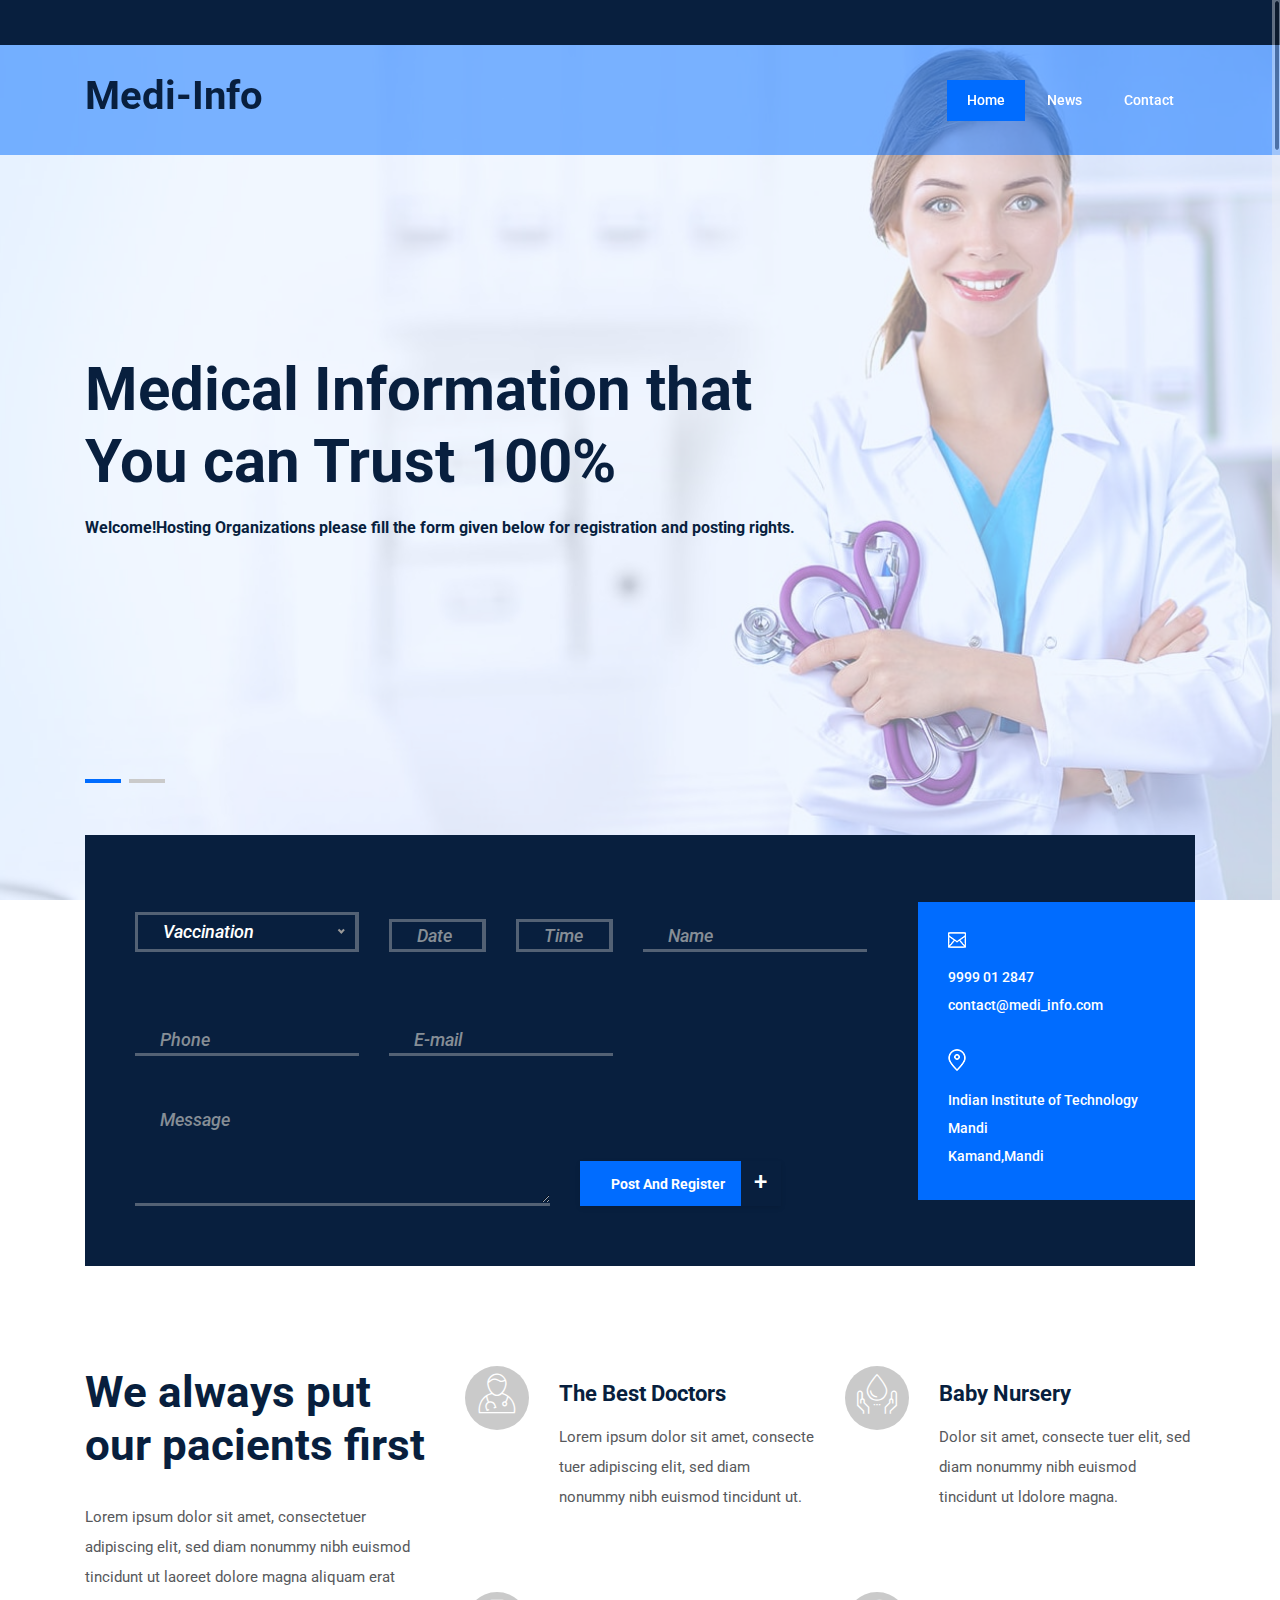
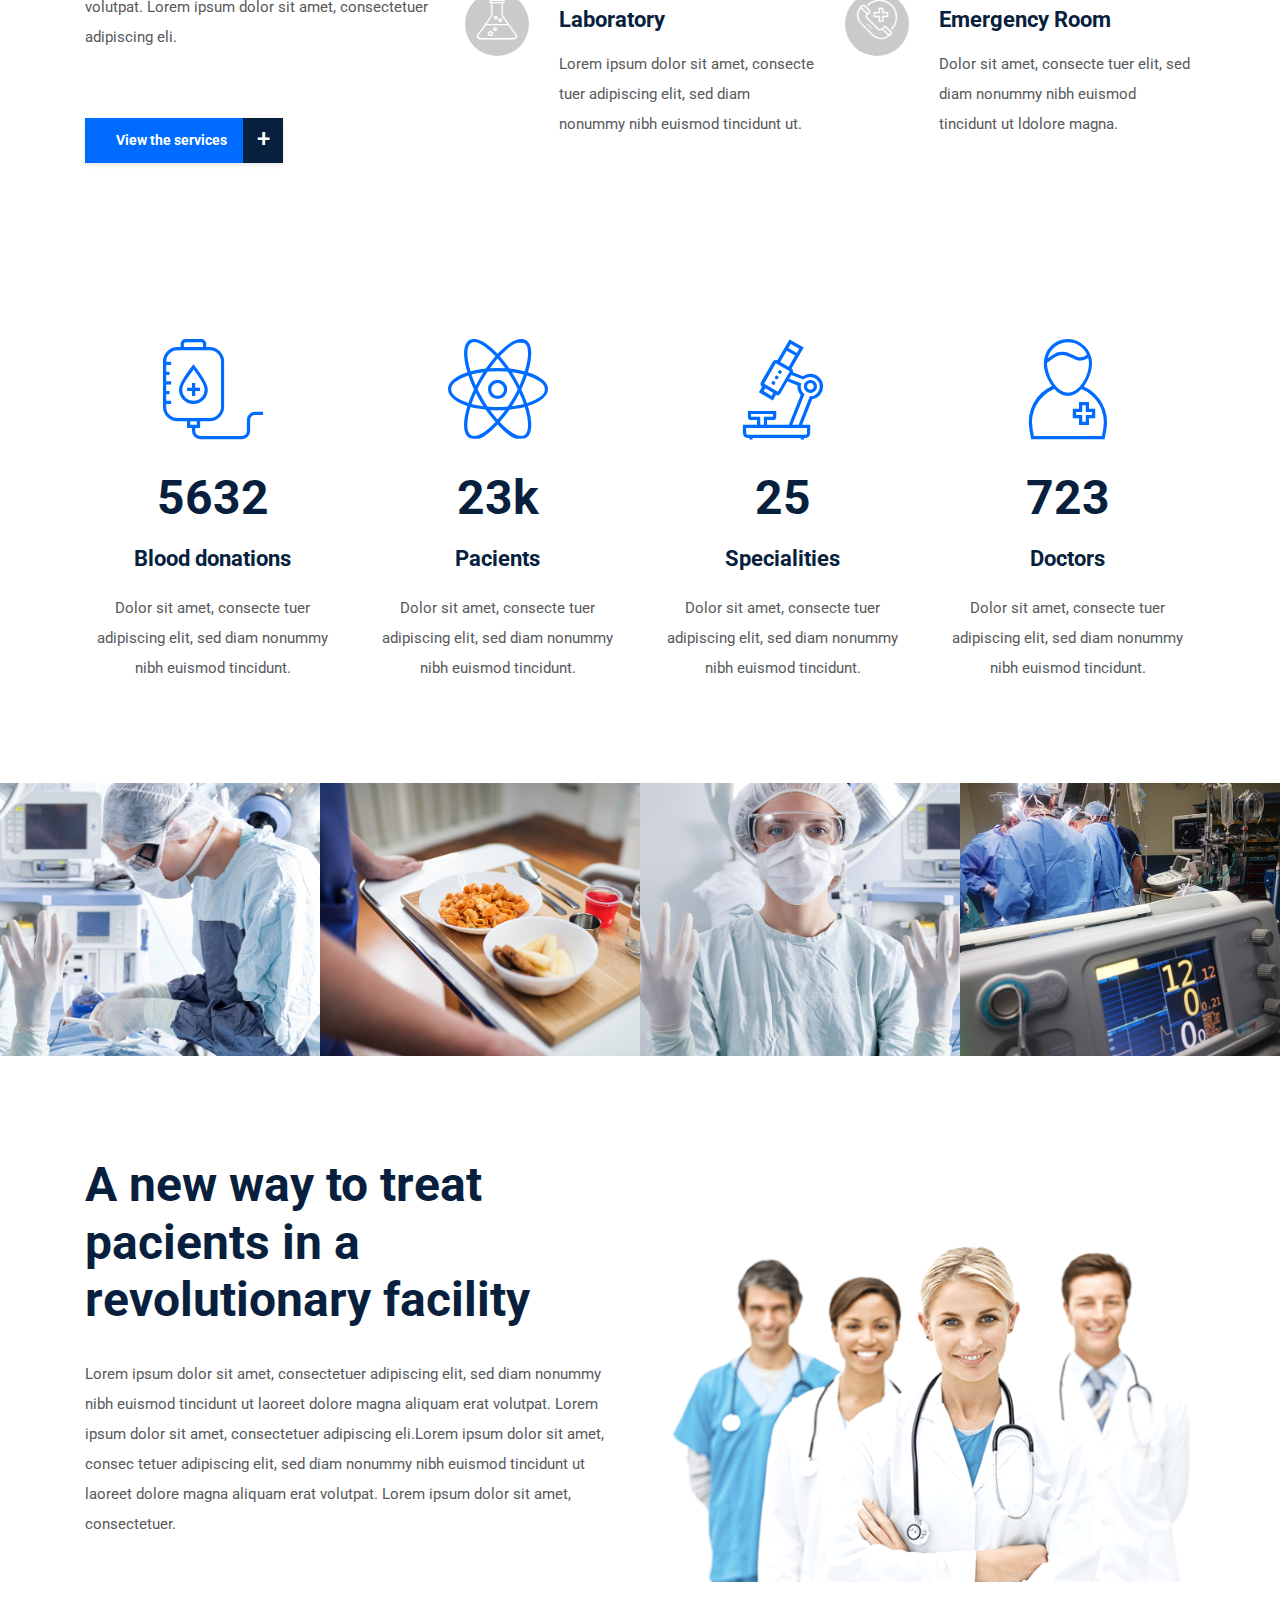
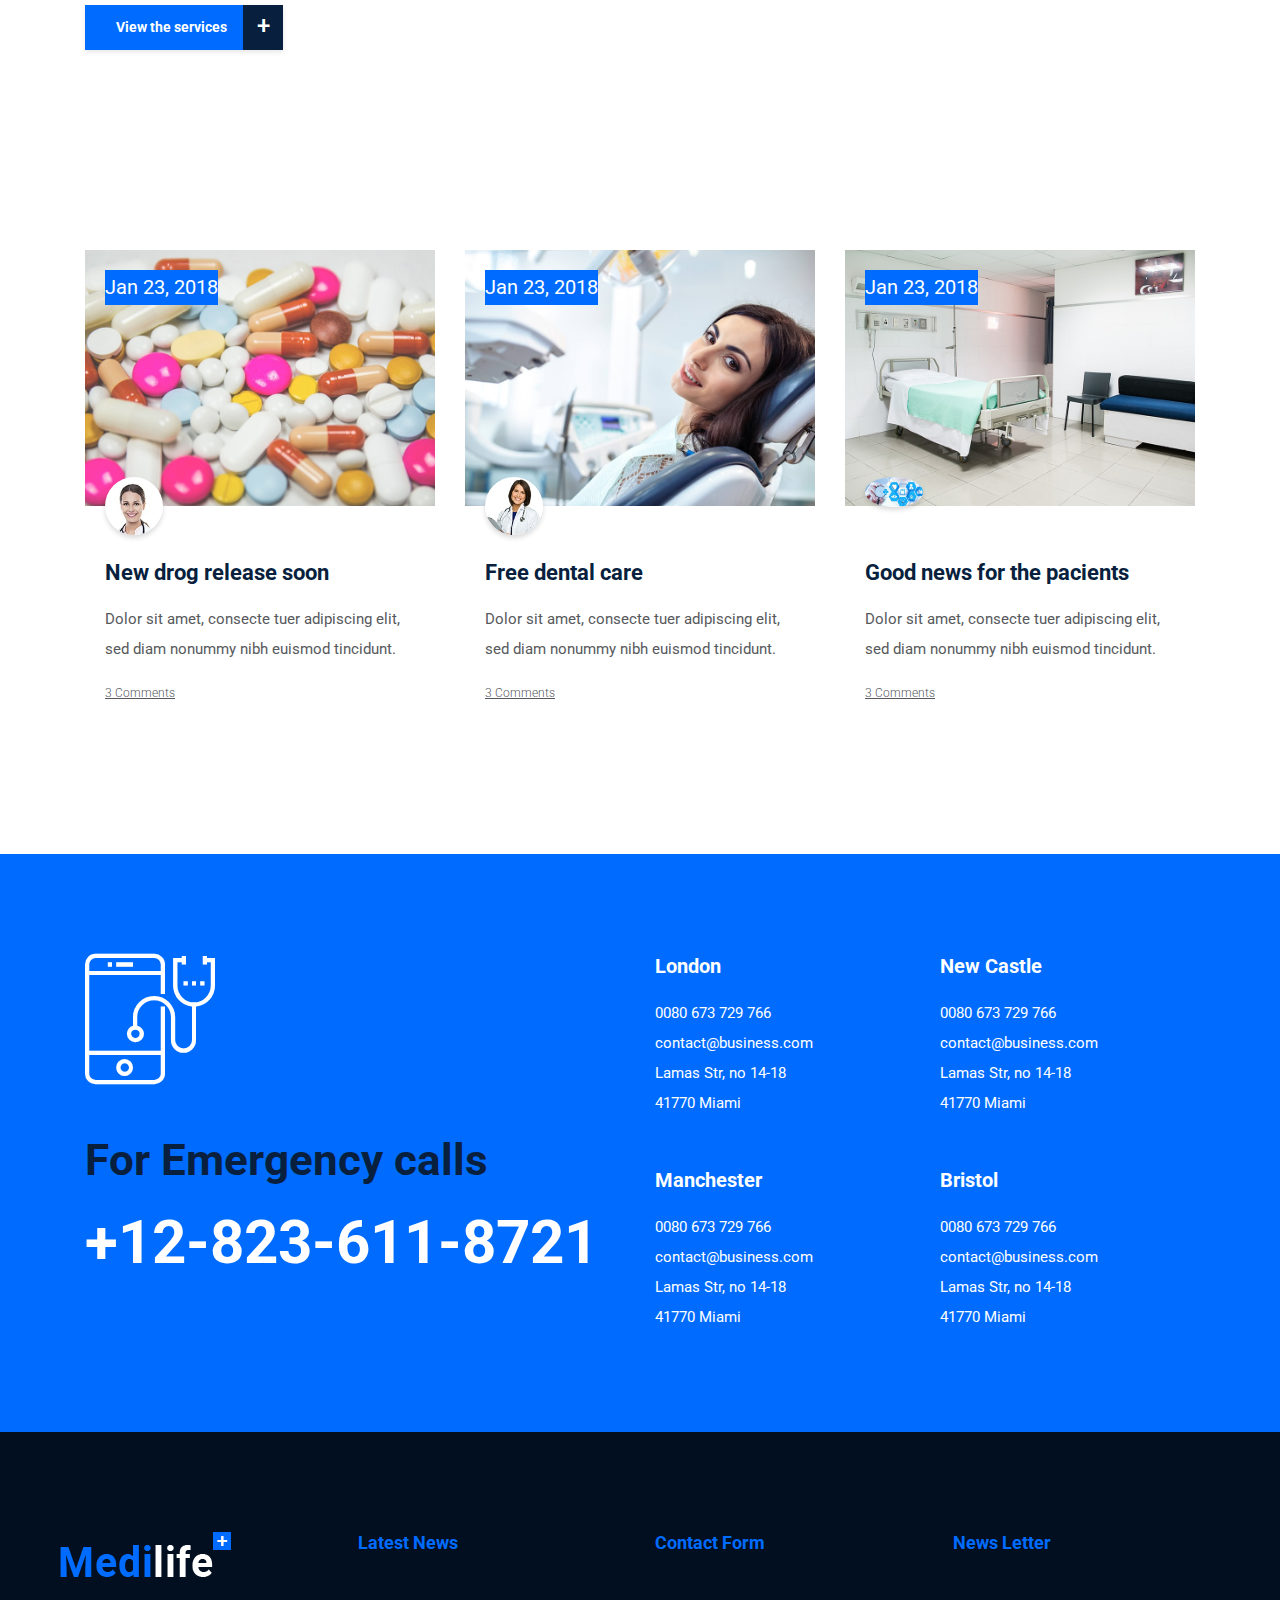
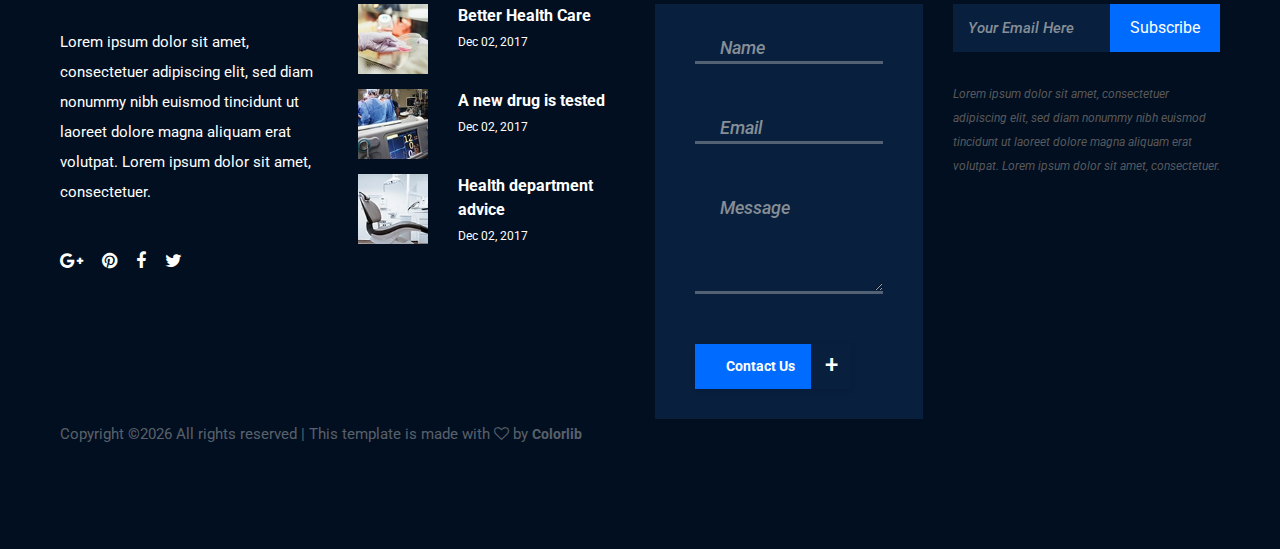
==== medilife/index.html @ a7e5ee79 "Add files via upload" ====
<!DOCTYPE html>
<html lang="en">

<head>
    <meta charset="UTF-8">
    <meta name="description" content="">
    <meta http-equiv="X-UA-Compatible" content="IE=edge">
    <meta name="viewport" content="width=device-width, initial-scale=1, shrink-to-fit=no">
    <!-- The above 4 meta tags *must* come first in the head; any other head content must come *after* these tags -->

    <!-- Title  -->
    <title>Medi-info| Home</title>

    <!-- Favicon  -->
    <link rel="icon" href="img/core-img/favicon.ico">

    <!-- Style CSS -->
    <link rel="stylesheet" href="style.css">

</head>

<body>
    <!-- Preloader -->
    <div id="preloader">
        <div class="medilife-load"></div>
    </div>

    <!-- ***** Header Area Start ***** -->
    <header class="header-area">
        <!-- Top Header Area -->
        <div class="top-header-area">
            <div class="container h-100">
                <div class="row h-100">
                    <div class="col-12 h-100">
                                      </div>
                </div>
            </div>
        </div>

        <!-- Main Header Area -->
        <div class="main-header-area" id="stickyHeader">
            <div class="container h-100">
                <div class="row h-100 align-items-center">
                    <div class="col-12 h-100">
                        <div class="main-menu h-100">
                            <nav class="navbar h-100 navbar-expand-lg">
                                <!-- Logo Area  -->
                                <a class="navbar-brand" href="index.html"><h1>Medi-Info</h1></a>

                                <button class="navbar-toggler" type="button" data-toggle="collapse" data-target="#medilifeMenu" aria-controls="medilifeMenu" aria-expanded="false" aria-label="Toggle navigation"><span class="navbar-toggler-icon"></span></button>

                                <div class="collapse navbar-collapse" id="medilifeMenu">
                                    <!-- Menu Area -->
                                    <ul class="navbar-nav ml-auto">
                                        <li class="nav-item active">
                                            <a class="nav-link" href="index.html">Home <span class="sr-only">(current)</span></a>
                                        </li>


                                        <li class="nav-item">
                                            <a class="nav-link" href="blog.html">News</a>
                                        </li>
                                        <li class="nav-item">
                                            <a class="nav-link" href="contact.html">Contact</a>
                                        </li>
                                    </ul>


                                </div>
                            </nav>
                        </div>
                    </div>
                </div>
            </div>
        </div>
    </header>
    <!-- ***** Header Area End ***** -->

    <!-- ***** Hero Area Start ***** -->
    <section class="hero-area">
        <div class="hero-slides owl-carousel">
            <!-- Single Hero Slide -->
            <div class="single-hero-slide bg-img bg-overlay-white" style="background-image: url(img/bg-img/hero1.jpg);">
                <div class="container h-100">
                    <div class="row h-100 align-items-center">
                        <div class="col-12">
                            <div class="hero-slides-content">
                                <h2 data-animation="fadeInUp" data-delay="100ms">Medical Information that <br>You can Trust 100%</h2>
                                <h6 data-animation="fadeInUp" data-delay="400ms">Welcome!Hosting Organizations please fill the form given below for registration and posting rights.</h6>

                            </div>
                        </div>
                    </div>
                </div>
            </div>
            <!-- Single Hero Slide -->
            <div class="single-hero-slide bg-img bg-overlay-white" style="background-image: url(img/bg-img/breadcumb3.jpg);">
                <div class="container h-100">
                    <div class="row h-100 align-items-center">
                        <div class="col-12">
                            <div class="hero-slides-content">
                              <h2 data-animation="fadeInUp" data-delay="100ms">Medical Information that <br>You can Trust 100%</h2>
                              <h6 data-animation="fadeInUp" data-delay="400ms">Welcome!Hosting Organizations please fill the form given below for registration and posting rights.</h6>

                        </div>
                    </div>
                </div>
            </div>
            <!-- Single Hero Slide -->
            <div class="single-hero-slide bg-img bg-overlay-white" style="background-image: url(img/bg-img/breadcumb1.jpg);">
                <div class="container h-100">
                    <div class="row h-100 align-items-center">
                        <div class="col-12">
                            <div class="hero-slides-content">
                              <h2 data-animation="fadeInUp" data-delay="100ms">Medical Information that <br>You can Trust 100%</h2>
                              <h6 data-animation="fadeInUp" data-delay="400ms">Welcome!Hosting Organizations please fill the form given below for registration and posting rights.</h6>

                            </div>
                        </div>
                    </div>
                </div>
            </div>
        </div>
    </section>
    <!-- ***** Hero Area End ***** -->

    <!-- ***** Book An Appoinment Area Start ***** -->
    <div class="medilife-book-an-appoinment-area">
        <div class="container">
            <div class="row">
                <div class="col-12">
                    <div class="appointment-form-content">
                        <div class="row no-gutters align-items-center">
                            <div class="col-12 col-lg-9">
                                <div class="medilife-appointment-form">
                                    <form action="#" method="post">
                                        <div class="row align-items-end">
                                            <div class="col-12 col-md-4">
                                                <div class="form-group">
                                                    <select class="form-control" id="speciality">
                                                      <option>Vaccination </option>
                                                      <option>Polio Booth</option>
                                                    <option>Check-ups</option>
                                                    <option>Workshop</option>
                                                    <option>Medical Camps</option>
                                                    </select>
                                                </div>
                                            </div>
                                            <div class="col-12 col-md-2">
                                                <div class="form-group"><br>
                                                    <input type="text" class="form-control" name="date" id="date" placeholder="Date">
                                                </div>
                                            </div><br><br>
                                            <div class="col-12 col-md-2">
                                                <div class="form-group"><br>
                                                    <input type="text" class="form-control" name="time" id="time" placeholder="Time">
                                                </div>
                                            </div>
                                            <div class="col-12 col-md-4">
                                                <div class="form-group"><br>
                                                    <input type="text" class="form-control border-top-0 border-right-0 border-left-0" name="name" id="name" placeholder="Name">
                                                </div>
                                            </div>
                                            <div class="col-12 col-md-4">
                                                <div class="form-group"><br>
                                                    <input type="text" class="form-control border-top-0 border-right-0 border-left-0" name="number" id="number" placeholder="Phone">
                                                </div>
                                            </div><br><br>
                                            <div class="col-12 col-md-4">
                                                <div class="form-group"><br>
                                                    <input type="email" class="form-control border-top-0 border-right-0 border-left-0" name="email" id="email" placeholder="E-mail">
                                                </div>
                                            </div>
                                            <div class="col-12 col-md-7">
                                                <div class="form-group mb-0">
                                                    <textarea name="message" class="form-control mb-0 border-top-0 border-right-0 border-left-0" id="message" cols="30" rows="10" placeholder="Message"></textarea>
                                                </div>
                                            </div>
                                            <div class="col-12 col-md-5 mb-0">
                                                <div class="form-group mb-0">
                                                    <button type="submit" class="btn medilife-btn">Post And Register<span>+</span></button>
                                                </div>
                                            </div>
                                        </div>
                                    </form>
                                </div>
                            </div>
                            <div class="col-12 col-lg-3">
                                <div class="medilife-contact-info">
                                    <!-- Single Contact Info -->

                                    <!-- Single Contact Info -->
                                    <div class="single-contact-info mb-30">
                                        <img src="img/icons/envelope.png" alt="">
                                        <p>9999 01 2847<br>contact@medi_info.com</p>
                                    </div>
                                    <!-- Single Contact Info -->
                                    <div class="single-contact-info">
                                        <img src="img/icons/map-pin.png" alt="">
                                        <p>Indian Institute of Technology Mandi<br>Kamand,Mandi</p>
                                    </div>
                                </div>
                            </div>
                        </div>
                    </div>
                </div>
            </div>
        </div>
    </div>
    <!-- ***** Book An Appoinment Area End ***** -->

    <!-- ***** About Us Area Start ***** -->
    <section class="medica-about-us-area section-padding-100-20">
        <div class="container">
            <div class="row">
                <div class="col-12 col-lg-4">
                    <div class="medica-about-content">
                        <h2>We always put our pacients first</h2>
                        <p>Lorem ipsum dolor sit amet, consectetuer adipiscing elit, sed diam nonummy nibh euismod tincidunt ut laoreet dolore magna aliquam erat volutpat. Lorem ipsum dolor sit amet, consectetuer adipiscing eli.</p>
                        <a href="#" class="btn medilife-btn mt-50">View the services <span>+</span></a>
                    </div>
                </div>
                <div class="col-12 col-lg-8">
                    <div class="row">
                        <!-- Single Service Area -->
                        <div class="col-12 col-sm-6">
                            <div class="single-service-area d-flex">
                                <div class="service-icon">
                                    <i class="icon-doctor"></i>
                                </div>
                                <div class="service-content">
                                    <h5>The Best Doctors</h5>
                                    <p>Lorem ipsum dolor sit amet, consecte tuer adipiscing elit, sed diam nonummy nibh euismod tincidunt ut.</p>
                                </div>
                            </div>
                        </div>
                        <!-- Single Service Area -->
                        <div class="col-12 col-sm-6">
                            <div class="single-service-area d-flex">
                                <div class="service-icon">
                                    <i class="icon-blood-donation-1"></i>
                                </div>
                                <div class="service-content">
                                    <h5>Baby Nursery</h5>
                                    <p>Dolor sit amet, consecte tuer elit, sed diam nonummy nibh euismod tincidunt ut ldolore magna.</p>
                                </div>
                            </div>
                        </div>
                        <!-- Single Service Area -->
                        <div class="col-12 col-sm-6">
                            <div class="single-service-area d-flex">
                                <div class="service-icon">
                                    <i class="icon-flask-2"></i>
                                </div>
                                <div class="service-content">
                                    <h5>Laboratory</h5>
                                    <p>Lorem ipsum dolor sit amet, consecte tuer adipiscing elit, sed diam nonummy nibh euismod tincidunt ut.</p>
                                </div>
                            </div>
                        </div>
                        <!-- Single Service Area -->
                        <div class="col-12 col-sm-6">
                            <div class="single-service-area d-flex">
                                <div class="service-icon">
                                    <i class="icon-emergency-call-1"></i>
                                </div>
                                <div class="service-content">
                                    <h5>Emergency Room</h5>
                                    <p>Dolor sit amet, consecte tuer elit, sed diam nonummy nibh euismod tincidunt ut ldolore magna.</p>
                                </div>
                            </div>
                        </div>
                    </div>
                </div>
            </div>
        </div>
    </section>
    <!-- ***** About Us Area End ***** -->

    <!-- ***** Cool Facts Area Start ***** -->
    <section class="medilife-cool-facts-area section-padding-100-0">
        <div class="container">
            <div class="row">
                <!-- Single Cool Fact-->
                <div class="col-12 col-sm-6 col-lg-3">
                    <div class="single-cool-fact-area text-center mb-100">
                        <i class="icon-blood-transfusion-2"></i>
                        <h2><span class="counter">5632</span></h2>
                        <h6>Blood donations</h6>
                        <p>Dolor sit amet, consecte tuer adipiscing elit, sed diam nonummy nibh euismod tincidunt.</p>
                    </div>
                </div>
                <!-- Single Cool Fact-->
                <div class="col-12 col-sm-6 col-lg-3">
                    <div class="single-cool-fact-area text-center mb-100">
                        <i class="icon-atoms"></i>
                        <h2><span class="counter">23</span>k</h2>
                        <h6>Pacients</h6>
                        <p>Dolor sit amet, consecte tuer adipiscing elit, sed diam nonummy nibh euismod tincidunt.</p>
                    </div>
                </div>
                <!-- Single Cool Fact-->
                <div class="col-12 col-sm-6 col-lg-3">
                    <div class="single-cool-fact-area text-center mb-100">
                        <i class="icon-microscope"></i>
                        <h2><span class="counter">25</span></h2>
                        <h6>Specialities</h6>
                        <p>Dolor sit amet, consecte tuer adipiscing elit, sed diam nonummy nibh euismod tincidunt.</p>
                    </div>
                </div>
                <!-- Single Cool Fact-->
                <div class="col-12 col-sm-6 col-lg-3">
                    <div class="single-cool-fact-area text-center mb-100">
                        <i class="icon-doctor-1"></i>
                        <h2><span class="counter">723</span></h2>
                        <h6>Doctors</h6>
                        <p>Dolor sit amet, consecte tuer adipiscing elit, sed diam nonummy nibh euismod tincidunt.</p>
                    </div>
                </div>
            </div>
        </div>
    </section>
    <!-- ***** Cool Facts Area End ***** -->

    <!-- ***** Gallery Area Start ***** -->
    <div class="medilife-gallery-area owl-carousel">
        <!-- Single Gallery Item -->
        <div class="single-gallery-item">
            <img src="img/bg-img/g1.jpg" alt="">
            <div class="view-more-btn">
                <a href="img/bg-img/g1.jpg" class="btn gallery-img">See More +</a>
            </div>
        </div>
        <!-- Single Gallery Item -->
        <div class="single-gallery-item">
            <img src="img/bg-img/g2.jpg" alt="">
            <div class="view-more-btn">
                <a href="img/bg-img/g2.jpg" class="btn gallery-img">See More +</a>
            </div>
        </div>
        <!-- Single Gallery Item -->
        <div class="single-gallery-item">
            <img src="img/bg-img/g3.jpg" alt="">
            <div class="view-more-btn">
                <a href="img/bg-img/g3.jpg" class="btn gallery-img">See More +</a>
            </div>
        </div>

        <!-- Single Gallery Item -->
        <div class="single-gallery-item">
            <img src="img/bg-img/g4.jpg" alt="">
            <div class="view-more-btn">
                <a href="img/bg-img/g4.jpg" class="btn gallery-img">See More +</a>
            </div>
        </div>
    </div>
    <!-- ***** Gallery Area End ***** -->

    <!-- ***** Features Area Start ***** -->
    <div class="medilife-features-area section-padding-100">
        <div class="container">
            <div class="row align-items-center">
                <div class="col-12 col-lg-6">
                    <div class="features-content">
                        <h2>A new way to treat pacients in a revolutionary facility</h2>
                        <p>Lorem ipsum dolor sit amet, consectetuer adipiscing elit, sed diam nonummy nibh euismod tincidunt ut laoreet dolore magna aliquam erat volutpat. Lorem ipsum dolor sit amet, consectetuer adipiscing eli.Lorem ipsum dolor sit amet, consec tetuer adipiscing elit, sed diam nonummy nibh euismod tincidunt ut laoreet dolore magna aliquam erat volutpat. Lorem ipsum dolor sit amet, consectetuer.</p>
                        <a href="#" class="btn medilife-btn mt-50">View the services <span>+</span></a>
                    </div>
                </div>
                <div class="col-12 col-lg-6">
                    <div class="features-thumbnail">
                        <img src="img/bg-img/medical1.png" alt="">
                    </div>
                </div>
            </div>
        </div>
    </div>
    <!-- ***** Features Area End ***** -->

    <!-- ***** Blog Area Start ***** -->
    <div class="medilife-blog-area section-padding-100-0">
        <div class="container">
            <div class="row">
                <!-- Single Blog Area -->
                <div class="col-12 col-md-6 col-lg-4">
                    <div class="single-blog-area mb-100">
                        <!-- Post Thumbnail -->
                        <div class="blog-post-thumbnail">
                            <img src="img/blog-img/1.jpg" alt="">
                            <!-- Post Date -->
                            <div class="post-date">
                                <a href="#">Jan 23, 2018</a>
                            </div>
                        </div>
                        <!-- Post Content -->
                        <div class="post-content">
                            <div class="post-author">
                                <a href="#"><img src="img/blog-img/p1.jpg" alt=""></a>
                            </div>
                            <a href="#" class="headline">New drog release soon</a>
                            <p>Dolor sit amet, consecte tuer adipiscing elit, sed diam nonummy nibh euismod tincidunt.</p>
                            <a href="#" class="comments">3 Comments</a>
                        </div>
                    </div>
                </div>
                <!-- Single Blog Area -->
                <div class="col-12 col-md-6 col-lg-4">
                    <div class="single-blog-area mb-100">
                        <!-- Post Thumbnail -->
                        <div class="blog-post-thumbnail">
                            <img src="img/blog-img/2.jpg" alt="">
                            <!-- Post Date -->
                            <div class="post-date">
                                <a href="#">Jan 23, 2018</a>
                            </div>
                        </div>
                        <!-- Post Content -->
                        <div class="post-content">
                            <div class="post-author">
                                <a href="#"><img src="img/blog-img/p2.jpg" alt=""></a>
                            </div>
                            <a href="#" class="headline">Free dental care</a>
                            <p>Dolor sit amet, consecte tuer adipiscing elit, sed diam nonummy nibh euismod tincidunt.</p>
                            <a href="#" class="comments">3 Comments</a>
                        </div>
                    </div>
                </div>
                <!-- Single Blog Area -->
                <div class="col-12 col-md-6 col-lg-4">
                    <div class="single-blog-area mb-100">
                        <!-- Post Thumbnail -->
                        <div class="blog-post-thumbnail">
                            <img src="img/blog-img/3.jpg" alt="">
                            <!-- Post Date -->
                            <div class="post-date">
                                <a href="#">Jan 23, 2018</a>
                            </div>
                        </div>
                        <!-- Post Content -->
                        <div class="post-content">
                            <div class="post-author">
                                <a href="#"><img src="img/blog-img/p3.jpg" alt=""></a>
                            </div>
                            <a href="#" class="headline">Good news for the pacients</a>
                            <p>Dolor sit amet, consecte tuer adipiscing elit, sed diam nonummy nibh euismod tincidunt.</p>
                            <a href="#" class="comments">3 Comments</a>
                        </div>
                    </div>
                </div>
            </div>
        </div>
    </div>
    <!-- ***** Blog Area End ***** -->

    <!-- ***** Emergency Area Start ***** -->
    <div class="medilife-emergency-area section-padding-100-50">
        <div class="container">
            <div class="row">
                <div class="col-12 col-lg-6">
                    <div class="emergency-content">
                        <i class="icon-smartphone"></i>
                        <h2>For Emergency calls</h2>
                        <h3>+12-823-611-8721</h3>
                    </div>
                </div>
                <div class="col-12 col-lg-6">
                    <div class="row">
                        <!-- Single Emergency Helpline -->
                        <div class="col-12 col-sm-6">
                            <div class="single-emergency-helpline mb-50">
                                <h5>London</h5>
                                <p>0080 673 729 766 <br> contact@business.com <br> Lamas Str, no 14-18 <br> 41770 Miami</p>
                            </div>
                        </div>
                        <!-- Single Emergency Helpline -->
                        <div class="col-12 col-sm-6">
                            <div class="single-emergency-helpline mb-50">
                                <h5>New Castle</h5>
                                <p>0080 673 729 766 <br> contact@business.com <br> Lamas Str, no 14-18 <br> 41770 Miami</p>
                            </div>
                        </div>
                        <!-- Single Emergency Helpline -->
                        <div class="col-12 col-sm-6">
                            <div class="single-emergency-helpline mb-50">
                                <h5>Manchester</h5>
                                <p>0080 673 729 766 <br> contact@business.com <br> Lamas Str, no 14-18 <br> 41770 Miami</p>
                            </div>
                        </div>
                        <!-- Single Emergency Helpline -->
                        <div class="col-12 col-sm-6">
                            <div class="single-emergency-helpline mb-50">
                                <h5>Bristol</h5>
                                <p>0080 673 729 766 <br> contact@business.com <br> Lamas Str, no 14-18 <br> 41770 Miami</p>
                            </div>
                        </div>
                    </div>
                </div>
            </div>
        </div>
    </div>
    <!-- ***** Emergency Area End ***** -->

    <!-- ***** Footer Area Start ***** -->
    <footer class="footer-area section-padding-100">
        <!-- Main Footer Area -->
        <div class="main-footer-area">
            <div class="container-fluid">
                <div class="row">

                    <div class="col-12 col-sm-6 col-xl-3">
                        <div class="footer-widget-area">
                            <div class="footer-logo">
                                <img src="img/core-img/logo.png" alt="">
                            </div>
                            <p>Lorem ipsum dolor sit amet, consectetuer adipiscing elit, sed diam nonummy nibh euismod tincidunt ut laoreet dolore magna aliquam erat volutpat. Lorem ipsum dolor sit amet, consectetuer.</p>
                            <div class="footer-social-info">
                                <a href="#"><i class="fa fa-google-plus" aria-hidden="true"></i></a>
                                <a href="#"><i class="fa fa-pinterest" aria-hidden="true"></i></a>
                                <a href="#"><i class="fa fa-facebook" aria-hidden="true"></i></a>
                                <a href="#"><i class="fa fa-twitter" aria-hidden="true"></i></a>
                            </div>
                        </div>
                    </div>

                    <div class="col-12 col-sm-6 col-xl-3">
                        <div class="footer-widget-area">
                            <div class="widget-title">
                                <h6>Latest News</h6>
                            </div>
                            <div class="widget-blog-post">
                                <!-- Single Blog Post -->
                                <div class="widget-single-blog-post d-flex">
                                    <div class="widget-post-thumbnail">
                                        <img src="img/blog-img/ln1.jpg" alt="">
                                    </div>
                                    <div class="widget-post-content">
                                        <a href="#">Better Health Care</a>
                                        <p>Dec 02, 2017</p>
                                    </div>
                                </div>
                                <!-- Single Blog Post -->
                                <div class="widget-single-blog-post d-flex">
                                    <div class="widget-post-thumbnail">
                                        <img src="img/blog-img/ln2.jpg" alt="">
                                    </div>
                                    <div class="widget-post-content">
                                        <a href="#">A new drug is tested</a>
                                        <p>Dec 02, 2017</p>
                                    </div>
                                </div>
                                <!-- Single Blog Post -->
                                <div class="widget-single-blog-post d-flex">
                                    <div class="widget-post-thumbnail">
                                        <img src="img/blog-img/ln3.jpg" alt="">
                                    </div>
                                    <div class="widget-post-content">
                                        <a href="#">Health department advice</a>
                                        <p>Dec 02, 2017</p>
                                    </div>
                                </div>
                            </div>
                        </div>
                    </div>

                    <div class="col-12 col-sm-6 col-xl-3">
                        <div class="footer-widget-area">
                            <div class="widget-title">
                                <h6>Contact Form</h6>
                            </div>
                            <div class="footer-contact-form">
                                <form action="#" method="post">
                                    <input type="text" class="form-control border-top-0 border-right-0 border-left-0" name="footer-name" id="footer-name" placeholder="Name">
                                    <input type="email" class="form-control border-top-0 border-right-0 border-left-0" name="footer-email" id="footer-email" placeholder="Email">
                                    <textarea name="message" class="form-control border-top-0 border-right-0 border-left-0" id="footerMessage" placeholder="Message"></textarea>
                                    <button type="submit" class="btn medilife-btn">Contact Us <span>+</span></button>
                                </form>
                            </div>
                        </div>
                    </div>

                    <div class="col-12 col-sm-6 col-xl-3">
                        <div class="footer-widget-area">
                            <div class="widget-title">
                                <h6>News Letter</h6>
                            </div>

                            <div class="footer-newsletter-area">
                                <form action="#">
                                    <input type="email" class="form-control border-0 mb-0" name="newsletterEmail" id="newsletterEmail" placeholder="Your Email Here">
                                    <button type="submit">Subscribe</button>
                                </form>
                                <p>Lorem ipsum dolor sit amet, consectetuer adipiscing elit, sed diam nonummy nibh euismod tincidunt ut laoreet dolore magna aliquam erat volutpat. Lorem ipsum dolor sit amet, consectetuer.</p>
                            </div>
                        </div>
                    </div>
                </div>
            </div>
        </div>
        <!-- Bottom Footer Area -->
        <div class="bottom-footer-area">
            <div class="container-fluid">
                <div class="row">
                    <div class="col-12">
                        <div class="bottom-footer-content">
                            <!-- Copywrite Text -->
                            <div class="copywrite-text">
                                <p><!-- Link back to Colorlib can't be removed. Template is licensed under CC BY 3.0. -->
Copyright &copy;<script>document.write(new Date().getFullYear());</script> All rights reserved | This template is made with <i class="fa fa-heart-o" aria-hidden="true"></i> by <a href="https://colorlib.com" target="_blank">Colorlib</a>
<!-- Link back to Colorlib can't be removed. Template is licensed under CC BY 3.0. -->
</p>
                            </div>
                        </div>
                    </div>
                </div>
            </div>
        </div>
    </footer>
    <!-- ***** Footer Area End ***** -->

    <!-- jQuery (Necessary for All JavaScript Plugins) -->
    <script src="js/jquery/jquery-2.2.4.min.js"></script>
    <!-- Popper js -->
    <script src="js/popper.min.js"></script>
    <!-- Bootstrap js -->
    <script src="js/bootstrap.min.js"></script>
    <!-- Plugins js -->
    <script src="js/plugins.js"></script>
    <!-- Active js -->
    <script src="js/active.js"></script>

</body>

</html>
---- medilife/style.css ----
/* Variables */
/* mixin */
/* ----------------------------------------------------------
:: Template Name: Medilife - Medical & Health Template
:: Author: Colorlib
:: Author URL: https://colorlib.com
:: Version: 1.0.0
:: Created: 04 March 2018
:: Last Updated: 04 March 2018
---------------------------------------------------------- */
/* [ -- Master Stylesheet -- ] */
/* ------------- Index of Stylesheet -------------
:: 1.0 Import Fonts
:: 2.0 Import All CSS
:: 3.0 Base CSS
:: 4.0 Header Area CSS
:: 5.0 Welcome Area CSS
:: 6.0 Book An Appoinment Area
:: 7.0 About Us Area CSS
:: 8.0 Service Area CSS
:: 9.0 Gallery Area CSS
:: 10.0 Features Area CSS
:: 11.0 Emergency Area CSS
:: 12.0 Footer Area CSS
:: 13.0 Breadcumb Area CSS
:: 14.0 Video Area CSS
:: 15.0 Tabs Area CSS
:: 16.0 Services Area CSS
:: 17.0 Single Benefits Area CSS
:: 18.0 CTA Area CSS
:: 19.0 Blog Area CSS
:: 20.0 Contact Area CSS
:: 21.0 Shortcode Area CSS
------------------------------------------------ */
/* :: 1.0 Import Fonts */
@import url("https://fonts.googleapis.com/css?family=Roboto:300,400,500,700,900");
/* :: 2.0 Import All CSS */
@import url(css/bootstrap.min.css);
@import url(css/animate.css);
@import url(css/owl.carousel.css);
@import url(css/magnific-popup.css);
@import url(css/font-awesome.min.css);
@import url(css/themify-icons.css);
@import url(css/medilife-icons.css);
@import url(css/nice-select.css);
/* :: 3.0 Base CSS */
* {
  margin: 0;
  padding: 0; }

body {
  font-family: "Roboto", sans-serif; }

h1,
h2,
h3,
h4,
h5,
h6 {
  color: #081f3e;
  font-weight: 700; }

p {
  color: #57595c;
  font-size: 15px;
  line-height: 2;
  font-weight: 400; }

a {
  -webkit-transition-duration: 500ms;
  transition-duration: 500ms;
  text-decoration: none;
  outline: none;
  font-size: 14px;
  font-weight: 700; }
  a:hover, a:focus {
    -webkit-transition-duration: 500ms;
    transition-duration: 500ms;
    text-decoration: none;
    outline: none;
    font-size: 14px;
    font-weight: 700; }

#preloader {
  overflow: hidden;
  height: 100%;
  left: 0;
  position: fixed;
  top: 0;
  width: 100%;
  z-index: 100000;
  background-color: #006cff; }

.medilife-load {
  -webkit-animation: 2000ms linear 0s normal none infinite running medilife-load;
  animation: 2000ms linear 0s normal none infinite running medilife-load;
  background: transparent;
  border-color: #ffffff;
  border-top-color: #006cff;
  border-left-color: #006cff;
  border-right-color: #006cff;
  border-radius: 50%;
  border-style: solid;
  border-width: 2px;
  height: 50px;
  left: calc(50% - 25px);
  position: relative;
  top: calc(50% - 25px);
  width: 50px;
  z-index: 9; }

@-webkit-keyframes medilife-load {
  0% {
    -webkit-transform: rotate(0deg);
    transform: rotate(0deg); }
  100% {
    -webkit-transform: rotate(360deg);
    transform: rotate(360deg); } }
@keyframes medilife-load {
  0% {
    -webkit-transform: rotate(0deg);
    transform: rotate(0deg); }
  100% {
    -webkit-transform: rotate(360deg);
    transform: rotate(360deg); } }
ul,
ol {
  margin: 0; }
  ul li,
  ol li {
    list-style: none; }

img {
  height: auto;
  max-width: 100%; }

.medica-table {
  display: table;
  z-index: 9;
  position: absolute;
  width: 100%;
  height: 100%;
  margin: 0; }

.medica-table-cell {
  display: table-cell;
  vertical-align: middle; }

.mt-15 {
  margin-top: 15px; }

.mt-30 {
  margin-top: 30px; }

.mt-50 {
  margin-top: 50px; }

.mt-70 {
  margin-top: 70px; }

.mt-100 {
  margin-top: 100px; }

.mb-15 {
  margin-bottom: 15px; }

.mb-30 {
  margin-bottom: 30px; }

.mb-50 {
  margin-bottom: 50px; }

.ml-15 {
  margin-left: 15px; }

.ml-30 {
  margin-left: 30px; }

.mr-15 {
  margin-right: 15px; }

.mr-30 {
  margin-right: 30px; }

.mb-70 {
  margin-bottom: 70px; }

.mb-100 {
  margin-bottom: 100px; }

.bg-img {
  background-position: center center;
  background-size: cover;
  background-repeat: no-repeat; }

.bg-transparent {
  background-color: transparent; }

.bg-transparent-dark {
  background-color: rgba(0, 0, 0, 0.5) !important; }

.bg-transparent-light {
  background-color: rgba(255, 255, 255, 0.5) !important; }

.font-bold {
  font-weight: 700; }

.font-light {
  font-weight: 300; }

.height-500 {
  height: 500px !important; }

.height-600 {
  height: 600px !important; }

.height-700 {
  height: 700px !important; }

.height-800 {
  height: 800px !important; }

#scrollUp {
  background-color: #006cff;
  border-radius: 50%;
  bottom: 60px;
  right: 60px;
  box-shadow: 0 2px 6px 0 rgba(0, 0, 0, 0.3);
  color: #ffffff;
  font-size: 30px;
  height: 70px;
  text-align: center;
  width: 70px;
  line-height: 66px;
  -webkit-transition-duration: 500ms;
  transition-duration: 500ms; }
  #scrollUp:hover {
    background-color: #081f3e; }
  @media only screen and (min-width: 768px) and (max-width: 991px) {
    #scrollUp {
      bottom: 30px;
      right: 30px;
      height: 50px;
      width: 50px;
      line-height: 46px; } }
  @media only screen and (max-width: 767px) {
    #scrollUp {
      bottom: 30px;
      right: 30px;
      height: 50px;
      width: 50px;
      line-height: 46px; } }

.section-padding-100 {
  padding: 100px 0; }

.section-padding-50 {
  padding: 50px 0; }

.section-padding-50-0 {
  padding: 50px 0 0 0; }

.section-padding-100-70 {
  padding: 100px 0 70px; }

.section-padding-100-50 {
  padding: 100px 0 50px; }

.section-padding-100-0 {
  padding: 100px 0 0; }

.section-padding-0-100 {
  padding: 0 0 100px; }

.section-padding-100-20 {
  padding: 100px 0 20px 0; }

.section-heading {
  text-align: center;
  margin-bottom: 80px;
  position: relative;
  z-index: 1; }
  .section-heading h2 {
    font-size: 44px;
    margin-bottom: 0; }

.btn {
  box-shadow: 0 2px 5px rgba(0, 0, 0, 0.1); }
  .btn:hover, .btn:focus {
    box-shadow: 0 5px 20px rgba(0, 0, 0, 0.15); }

.medilife-btn {
  display: inline-block;
  color: #ffffff;
  background-color: #006cff;
  height: 45px;
  padding: 0 55px 0 30px;
  line-height: 42px;
  font-size: 14px;
  min-width: 140px;
  border-radius: 0;
  font-weight: 700;
  position: relative;
  z-index: 1;
  -webkit-transition-duration: 500ms;
  transition-duration: 500ms; }
  .medilife-btn span {
    width: 40px;
    height: 45px;
    background-color: #081f3e;
    display: inline-block;
    position: absolute;
    top: -1px;
    right: -1px;
    font-size: 24px;
    color: #ffffff;
    font-weight: 500;
    -webkit-transition-duration: 500ms;
    transition-duration: 500ms; }
  .medilife-btn:hover, .medilife-btn:focus {
    background-color: #081f3e;
    color: #ffffff; }
  .medilife-btn:hover span, .medilife-btn:focus span {
    color: #ffffff;
    background-color: #006cff; }
  .medilife-btn.btn-2 {
    background-color: #081f3e;
    color: #ffffff; }
    .medilife-btn.btn-2 span {
      color: #ffffff;
      background-color: #006cff; }
    .medilife-btn.btn-2:hover, .medilife-btn.btn-2:focus {
      background-color: #006cff;
      color: #ffffff; }
    .medilife-btn.btn-2:hover span, .medilife-btn.btn-2:focus span {
      color: #ffffff;
      background-color: #081f3e; }
  .medilife-btn.btn-3 {
    background-color: #ffffff;
    color: #081f3e;
    border: 2px solid;
    border-color: #006cff; }
    .medilife-btn.btn-3 span {
      top: -2px;
      right: -2px; }
  .medilife-btn.btn-4 {
    background-color: #ffffff;
    color: #081f3e;
    border: 2px solid;
    border-color: #006cff; }
    .medilife-btn.btn-4 span {
      background-color: #006cff;
      top: -2px;
      right: -2px; }

.medilife-appoint-btn {
  display: inline-block;
  color: #ffffff;
  background-color: #ff0000;
  height: 50px;
  padding: 0 15px;
  line-height: 50px;
  font-size: 14px;
  min-width: 140px;
  border-radius: 0;
  font-weight: 500;
  -webkit-transition-duration: 500ms;
  transition-duration: 500ms;
  text-transform: uppercase;
  box-shadow: none; }
  .medilife-appoint-btn span {
    font-weight: 700; }
  .medilife-appoint-btn:hover, .medilife-appoint-btn:focus {
    color: #006cff;
    background-color: #ffffff;
    box-shadow: none;
    font-weight: 500; }
  .medilife-appoint-btn:hover span, .medilife-appoint-btn:focus span {
    font-weight: 700; }
  @media only screen and (min-width: 768px) and (max-width: 991px) {
    .medilife-appoint-btn {
      margin-top: 30px; } }
  @media only screen and (max-width: 767px) {
    .medilife-appoint-btn {
      margin-top: 10px; } }

.bg-overlay {
  position: relative;
  z-index: 1; }
  .bg-overlay::after {
    position: absolute;
    z-index: -1;
    top: 0;
    left: 0;
    width: 100%;
    height: 100%;
    background-color: #006cff;
    opacity: 0.85;
    content: ''; }

.bg-overlay-black {
  position: relative;
  z-index: 1; }
  .bg-overlay-black::after {
    position: absolute;
    z-index: 1;
    top: 0;
    left: 0;
    width: 100%;
    height: 100%;
    background-color: #000;
    opacity: 0.85;
    content: ''; }

.bg-overlay-white {
  position: relative;
  z-index: 1; }
  .bg-overlay-white::after {
    position: absolute;
    z-index: -2;
    top: 0;
    left: 0;
    width: 100%;
    height: 100%;
    background-color: rgba(230, 241, 255, 0.5);
    content: ''; }

.bg-gray {
  background-color: #f5f7f9; }

.row-reverse {
  -webkit-box-orient: horizontal;
  -webkit-box-direction: reverse;
  -ms-flex-direction: row-reverse;
  flex-direction: row-reverse; }

.nicescroll-rails {
  z-index: 999999 !important; }

/* :: 4.0 Header Area CSS */
.header-area {
  position: absolute;
  z-index: 10000;
  width: 100%;
  height: auto;
  -webkit-transition-duration: 500ms;
  transition-duration: 500ms; }

.top-header-area {
  position: relative;
  z-index: 1;
  height: 45px;
  background-color: #081f3e; }
  .top-header-area p {
    margin-bottom: 0;
    color: #b5b5b5; }
    .top-header-area p span {
      color: #006cff; }
    @media only screen and (min-width: 768px) and (max-width: 991px) {
      .top-header-area p {
        font-size: 13px; } }
    @media only screen and (max-width: 767px) {
      .top-header-area p {
        font-size: 12px; } }
  @media only screen and (max-width: 767px) {
    .top-header-area {
      height: auto;
      padding: 15px 0; } }

.main-header-area {
  width: 100%;
  height: 110px;
  position: relative;
  z-index: 1;
  background-color: rgba(0, 108, 255, 0.5);
  -webkit-transition-duration: 500ms;
  transition-duration: 500ms; }
  @media only screen and (min-width: 768px) and (max-width: 991px) {
    .main-header-area {
      height: 80px; } }
  @media only screen and (max-width: 767px) {
    .main-header-area {
      height: 70px; } }

.is-sticky .main-header-area {
  width: 100%;
  z-index: 10000 !important;
  height: 80px;
  box-shadow: 0 10px 10px 0 rgba(0, 0, 0, 0.2);
  background-color: #081f3e; }
  @media only screen and (max-width: 767px) {
    .is-sticky .main-header-area {
      height: 70px; } }

.header-area .main-menu .nav-link {
  font-size: 14px;
  text-transform: capitalize;
  padding: 10px 20px;
  color: #ffffff;
  font-weight: 500;
  margin: 0 1px; }
  .header-area .main-menu .nav-link:hover {
    background-color: #006cff; }
  .header-area .main-menu .nav-link:focus {
    background-color: #006cff; }
  @media only screen and (min-width: 992px) and (max-width: 1199px) {
    .header-area .main-menu .nav-link {
      padding: 10px; } }
  @media only screen and (min-width: 768px) and (max-width: 991px) {
    .header-area .main-menu .nav-link {
      padding: 10px 30px;
      margin: 1px 0; } }
  @media only screen and (max-width: 767px) {
    .header-area .main-menu .nav-link {
      padding: 10px 30px;
      margin: 1px 0; } }

.header-area .main-menu .nav-item.active .nav-link {
  background-color: #006cff; }

.dropdown-menu.show {
  border: none;
  padding: 15px 0;
  box-shadow: 0 5px 40px rgba(0, 0, 0, 0.15);
  margin-top: 15px; }

.dropdown-item {
  font-size: 13px;
  font-weight: 500;
  color: #5f5f5f;
  text-transform: uppercase; }
  .dropdown-item:hover {
    color: #006cff;
    font-size: 13px;
    font-weight: 500;
    background-color: #f5f7f9; }
  .dropdown-item:focus {
    color: #006cff;
    font-size: 13px;
    font-weight: 500;
    background-color: #f5f7f9; }

.navbar {
  padding: 0; }

.navbar-toggler .navbar-toggler-icon {
  background-image: url("data:image/svg+xml;charset=utf8,%3Csvg viewBox='0 0 30 30' xmlns='http://www.w3.org/2000/svg'%3E%3Cpath stroke='rgba(255, 255, 255, 1)' stroke-width='2' stroke-linecap='round' stroke-miterlimit='10' d='M4 7h22M4 15h22M4 23h22'/%3E%3C/svg%3E"); }
@media only screen and (min-width: 768px) and (max-width: 991px) {
  .navbar-toggler {
    margin: 20px 0; } }
@media only screen and (max-width: 767px) {
  .navbar-toggler {
    margin: 15px 0; } }

@media only screen and (min-width: 768px) and (max-width: 991px) {
  #medilifeMenu {
    width: 100%;
    background-color: #081f3e;
    box-shadow: 0 3px 15px rgba(0, 0, 0, 0.15);
    padding: 30px 15px;
    border-radius: 0 0 6px 6px;
    margin-top: -2px;
    border-radius: 0; } }
@media only screen and (max-width: 767px) {
  #medilifeMenu {
    width: 100%;
    background-color: #081f3e;
    box-shadow: 0 3px 15px rgba(0, 0, 0, 0.15);
    padding: 20px 10px;
    border-radius: 0 0 6px 6px;
    margin-top: -2px;
    border-radius: 0; } }

/* :: 5.0 Welcome Area CSS */
.single-hero-slide {
  position: relative;
  z-index: 1;
  width: 100%;
  height: 900px; }
  @media only screen and (min-width: 768px) and (max-width: 991px) {
    .single-hero-slide {
      height: 700px; } }
  @media only screen and (max-width: 767px) {
    .single-hero-slide {
      height: 700px; } }

.hero-slides-content h2 {
  color: #081f3e;
  font-size: 60px;
  margin-bottom: 20px; }
  @media only screen and (min-width: 768px) and (max-width: 991px) {
    .hero-slides-content h2 {
      font-size: 40px; } }
  @media only screen and (max-width: 767px) {
    .hero-slides-content h2 {
      font-size: 24px; } }
.hero-slides-content h5 {
  color: #081f3e;
  font-size: 22px;
  font-weight: 600; }

.hero-area .owl-prev,
.hero-area .owl-next {
  width: 70px;
  height: 70px;
  position: absolute;
  top: 50%;
  line-height: 70px;
  text-align: center;
  color: #ffffff;
  left: 70px;
  margin-top: -35px;
  opacity: 0;
  -webkit-transition-duration: 500ms;
  transition-duration: 500ms;
  background-color: #081f3e;
  font-size: 14px; }
  .hero-area .owl-prev:hover,
  .hero-area .owl-next:hover {
    background-color: #006cff; }
  @media only screen and (min-width: 768px) and (max-width: 991px) {
    .hero-area .owl-prev,
    .hero-area .owl-next {
      left: 30px;
      width: 50px;
      height: 50px;
      margin-top: -25px;
      line-height: 50px; } }
  @media only screen and (max-width: 767px) {
    .hero-area .owl-prev,
    .hero-area .owl-next {
      left: 15px;
      width: 40px;
      height: 40px;
      margin-top: -20px;
      line-height: 40px; } }
.hero-area .owl-next {
  left: auto;
  right: 70px; }
  @media only screen and (min-width: 768px) and (max-width: 991px) {
    .hero-area .owl-next {
      right: 30px; } }
  @media only screen and (max-width: 767px) {
    .hero-area .owl-next {
      right: 15px; } }
.hero-area:hover .owl-prev, .hero-area:hover .owl-next {
  opacity: 1; }
.hero-area .owl-dots {
  width: 1110px;
  position: absolute;
  bottom: 110px;
  left: 50%;
  -webkit-transform: translateX(-50%);
  transform: translateX(-50%); }
  @media only screen and (min-width: 992px) and (max-width: 1199px) {
    .hero-area .owl-dots {
      width: 920px; } }
  @media only screen and (min-width: 768px) and (max-width: 991px) {
    .hero-area .owl-dots {
      width: 680px; } }
  @media only screen and (max-width: 767px) {
    .hero-area .owl-dots {
      width: 85%; } }
.hero-area .owl-dot {
  display: inline-block;
  width: 36px;
  height: 4px;
  background-color: #cacaca;
  margin-right: 8px; }
  .hero-area .owl-dot.active {
    background-color: #006cff; }

/* :: 6.0 Book An Appoinment Area */
.align-items-stretch {
  -webkit-box-align: stretch;
  -ms-flex-align: stretch;
  -ms-grid-row-align: stretch;
  align-items: stretch; }

.form-control {
  background-color: transparent;
  width: 100%;
  height: auto;
  border-radius: 0;
  font-size: 18px;
  font-style: italic;
  color: #ffffff;
  margin-bottom: 50px;
  font-weight: 500;
  padding: 0 25px;
  border: 3px solid #536174;
  margin-right: 30px;
  border-right:4px solid #536174;
   }
  .form-control:hover, .form-control:focus {
    background-color: transparent;
    box-shadow: none; }

textarea {
  width: 100%;
  height: 100px !important;
  padding: 20px; }

.nice-select {
  line-height: 34px; }
  .nice-select .list {
    left: 0 !important;
    right: 0 !important;
    border-radius: 0; }

.medilife-book-an-appoinment-area {
  position: relative;
  z-index: 1;
  margin-top: -65px; }
  .medilife-book-an-appoinment-area .appointment-form-content {
    background-color: #081f3e; }
  .medilife-book-an-appoinment-area .medilife-appointment-form {
    background-color: #081f3e;
    padding: 60px 50px; }
    .medilife-book-an-appoinment-area .medilife-appointment-form select {
      border: 2px solid #536174;
      background-color: transparent; }
    @media only screen and (min-width: 768px) and (max-width: 991px) {
      .medilife-book-an-appoinment-area .medilife-appointment-form {
        padding: 40px 30px; } }
    @media only screen and (max-width: 767px) {
      .medilife-book-an-appoinment-area .medilife-appointment-form {
        padding: 30px; } }
    @media only screen and (max-width: 767px) {
      .medilife-book-an-appoinment-area .medilife-appointment-form button[type=submit] {
        margin-top: 15px; } }
  .medilife-book-an-appoinment-area .medilife-contact-info {
    padding: 30px;
    background-color: #006cff; }
    @media only screen and (min-width: 768px) and (max-width: 991px) {
      .medilife-book-an-appoinment-area .medilife-contact-info {
        /*display: -webkit-box;
        display: -ms-flexbox;
        display: flex;
        -webkit-box-pack: justify;
        -ms-flex-pack: justify;
        justify-content: space-between;*/
        padding-bottom: 0; } }

.single-contact-info img {
  margin-bottom: 15px; }
.single-contact-info p {
  color: #ffffff;
  font-size: 14px;
  font-weight: 500;
  margin-bottom: 0; }

/* :: 7.0 About Us Area CSS */
@media only screen and (min-width: 768px) and (max-width: 991px) {
  .medica-about-content {
    margin-bottom: 100px; } }
@media only screen and (max-width: 767px) {
  .medica-about-content {
    margin-bottom: 100px; } }
.medica-about-content h2 {
  font-size: 44px;
  margin-bottom: 30px; }
  @media only screen and (max-width: 767px) {
    .medica-about-content h2 {
      font-size: 30px; } }

/* :: 8.0 Service Area CSS */
.medica-services-area {
  position: relative;
  z-index: 1; }

.single-service-area {
  margin-bottom: 80px;
  -webkit-transition-duration: 500ms;
  transition-duration: 500ms; }
  .single-service-area .service-icon {
    width: 64px;
    height: 64px;
    -webkit-box-flex: 0;
    -ms-flex: 0 0 64px;
    flex: 0 0 64px;
    margin-right: 30px;
    text-align: center;
    line-height: 64px;
    font-size: 40px;
    background-color: #cacaca;
    border-radius: 50%;
    color: #ffffff;
    -webkit-transition-duration: 500ms;
    transition-duration: 500ms; }
  .single-service-area .service-content {
    margin-top: 15px; }
    .single-service-area .service-content h5 {
      font-size: 22px;
      margin-bottom: 15px;
      -webkit-transition-duration: 500ms;
      transition-duration: 500ms; }
    .single-service-area .service-content p {
      margin-bottom: 0; }
  .single-service-area:hover .service-icon {
    background-color: #006cff; }
  .single-service-area:hover .service-content h5 {
    color: #006cff; }

/* :: 9.0 Gallery Area CSS */
.single-gallery-item {
  position: relative;
  z-index: 1;
  -webkit-transition-duration: 500ms;
  transition-duration: 500ms; }
  .single-gallery-item::after {
    background-color: rgba(0, 108, 255, 0.75);
    position: absolute;
    width: 100%;
    height: 100%;
    top: 0;
    left: 0;
    z-index: 2;
    content: '';
    opacity: 0;
    -webkit-transition-duration: 500ms;
    transition-duration: 500ms; }
  .single-gallery-item:hover::after {
    opacity: 1; }
  .single-gallery-item .view-more-btn {
    position: absolute;
    bottom: 40px;
    left: 40px;
    z-index: 9;
    -webkit-transition-duration: 500ms;
    transition-duration: 500ms; }
    .single-gallery-item .view-more-btn a {
      background-color: transparent;
      font-size: 20px;
      color: #ffffff;
      display: block;
      box-shadow: none;
      font-weight: 700;
      opacity: 0; }
  .single-gallery-item:hover .view-more-btn a {
    opacity: 1; }

/* :: 10.0 Features Area CSS */
@media only screen and (min-width: 768px) and (max-width: 991px) {
  .features-content {
    margin-bottom: 100px; } }
@media only screen and (max-width: 767px) {
  .features-content {
    margin-bottom: 100px; } }
.features-content h2 {
  font-size: 48px;
  margin-bottom: 30px; }
  @media only screen and (max-width: 767px) {
    .features-content h2 {
      font-size: 30px; } }

/* :: 11.0 Emergency Area CSS */
.medilife-emergency-area {
  background-color: #006cff; }
  .medilife-emergency-area .emergency-content i {
    font-size: 130px;
    color: #ffffff;
    display: block;
    margin-bottom: 50px; }
  .medilife-emergency-area .emergency-content h2 {
    font-size: 44px;
    margin-bottom: 20px; }
    @media only screen and (min-width: 768px) and (max-width: 991px) {
      .medilife-emergency-area .emergency-content h2 {
        font-size: 30px; } }
    @media only screen and (max-width: 767px) {
      .medilife-emergency-area .emergency-content h2 {
        font-size: 24px; } }
  .medilife-emergency-area .emergency-content h3 {
    font-size: 60px;
    color: #ffffff;
    margin-bottom: 0; }
    @media only screen and (min-width: 992px) and (max-width: 1199px) {
      .medilife-emergency-area .emergency-content h3 {
        font-size: 40px; } }
    @media only screen and (min-width: 768px) and (max-width: 991px) {
      .medilife-emergency-area .emergency-content h3 {
        font-size: 30px; } }
    @media only screen and (max-width: 767px) {
      .medilife-emergency-area .emergency-content h3 {
        font-size: 24px; } }
  @media only screen and (min-width: 768px) and (max-width: 991px) {
    .medilife-emergency-area .emergency-content {
      margin-bottom: 100px; } }
  @media only screen and (max-width: 767px) {
    .medilife-emergency-area .emergency-content {
      margin-bottom: 100px; } }
  .medilife-emergency-area .single-emergency-helpline h5 {
    color: #ffffff;
    margin-bottom: 20px; }
  .medilife-emergency-area .single-emergency-helpline p {
    color: #ffffff;
    margin-bottom: 0; }

/* :: 12.0 Footer Area CSS */
.footer-area {
  background-color: #020f20;
  padding-left: 45px;
  padding-right: 45px; }
  @media only screen and (min-width: 992px) and (max-width: 1199px) {
    .footer-area {
      padding-left: 30px;
      padding-right: 30px; } }
  @media only screen and (min-width: 768px) and (max-width: 991px) {
    .footer-area {
      padding-left: 15px;
      padding-right: 15px; } }
  @media only screen and (max-width: 767px) {
    .footer-area {
      padding-left: 0;
      padding-right: 0; } }

@media only screen and (min-width: 992px) and (max-width: 1199px) {
  .footer-widget-area {
    margin-bottom: 50px; } }
@media only screen and (min-width: 768px) and (max-width: 991px) {
  .footer-widget-area {
    margin-bottom: 50px; } }
@media only screen and (max-width: 767px) {
  .footer-widget-area {
    margin-bottom: 50px; } }
.footer-widget-area .footer-logo {
  margin-bottom: 50px; }
.footer-widget-area p {
  color: #ffffff;
  margin-bottom: 0; }
.footer-widget-area .footer-social-info {
  margin-top: 40px; }
  .footer-widget-area .footer-social-info a {
    color: #ffffff;
    margin-right: 15px;
    font-size: 18px;
    display: inline-block; }
.footer-widget-area .widget-title h6 {
  font-size: 18px;
  color: #006cff;
  margin-bottom: 50px;
  text-transform: capitalize; }
.footer-widget-area .widget-single-blog-post {
  margin-bottom: 15px; }
  .footer-widget-area .widget-single-blog-post .widget-post-thumbnail {
    width: 70px;
    height: 70px;
    -webkit-box-flex: 0;
    -ms-flex: 0 0 70px;
    flex: 0 0 70px;
    margin-right: 30px; }
  .footer-widget-area .widget-single-blog-post .widget-post-content a {
    color: #ffffff;
    font-size: 16px;
    font-weight: 700;
    display: block;
    margin-bottom: 2px; }
  .footer-widget-area .widget-single-blog-post .widget-post-content p {
    font-size: 12px; }
.footer-widget-area .footer-contact-form {
  background-color: #081f3e;
  padding: 30px 40px; }
  @media only screen and (max-width: 767px) {
    .footer-widget-area .footer-contact-form {
      padding: 30px 20px; } }
.footer-widget-area .footer-newsletter-area form {
  position: relative;
  z-index: 1;
  margin-bottom: 30px; }
.footer-widget-area .footer-newsletter-area input {
  width: 100%;
  height: 48px;
  background-color: #081f3e;
  font-size: 15px;
  padding: 0 15px; }
.footer-widget-area .footer-newsletter-area button {
  position: absolute;
  top: 0;
  padding: 0 20px;
  height: 48px;
  right: 0;
  z-index: 9;
  cursor: pointer;
  background-color: #006cff;
  color: #ffffff;
  border: none; }
.footer-widget-area .footer-newsletter-area p {
  font-size: 12px;
  color: #57595c;
  font-style: italic;
  margin-bottom: 0; }

.copywrite-text p {
  color: rgba(255, 255, 255, 0.35);
  margin-bottom: 0; }
  .copywrite-text p a {
    color: rgba(255, 255, 255, 0.35); }

/* :: 13.0 Breadcumb Area CSS */
.breadcumb-area {
  width: 100%;
  height: 400px;
  position: relative;
  z-index: 1;
  padding-top: 150px; }
  .breadcumb-area .breadcumb-title {
    font-size: 68px;
    margin-bottom: 0; }
    @media only screen and (max-width: 767px) {
      .breadcumb-area .breadcumb-title {
        font-size: 30px; } }
  .breadcumb-area::after {
    background-color: rgba(230, 241, 255, 0.75);
    content: '';
    top: 0;
    left: 0;
    width: 100%;
    height: 100%;
    position: absolute;
    z-index: -1; }

/* :: 14.0 Video Area CSS */
.video-box {
  position: relative;
  z-index: 1; }
  .video-box .play-btn {
    text-align: center;
    position: absolute;
    top: 50%;
    left: 50%;
    -webkit-transform: translate(-50%, -50%);
    transform: translate(-50%, -50%);
    z-index: 10; }
    .video-box .play-btn a {
      margin-bottom: 30px;
      display: block; }
      @media only screen and (max-width: 767px) {
        .video-box .play-btn a {
          margin-bottom: 15px; } }
    .video-box .play-btn h6 {
      font-size: 18px;
      margin-bottom: 0;
      color: #ffffff; }
      @media only screen and (max-width: 767px) {
        .video-box .play-btn h6 {
          font-size: 12px; } }

@media only screen and (min-width: 768px) and (max-width: 991px) {
  .video-content {
    margin-top: 100px; } }
@media only screen and (max-width: 767px) {
  .video-content {
    margin-top: 100px; } }
.video-content h2 {
  font-size: 44px;
  color: #ffffff;
  margin-bottom: 50px; }
  @media only screen and (min-width: 992px) and (max-width: 1199px) {
    .video-content h2 {
      font-size: 24px; } }
  @media only screen and (max-width: 767px) {
    .video-content h2 {
      font-size: 24px; } }
.video-content p {
  color: #ffffff;
  margin-bottom: 0; }

.single-pie-bar {
  position: relative;
  z-index: 1;
  margin-bottom: 100px; }
  .single-pie-bar canvas {
    margin-bottom: 20px; }
  .single-pie-bar p {
    margin-bottom: 0; }

/* :: 15.0 Tabs Area CSS */
.medilife-tabs-content .nav-tabs {
  -webkit-box-pack: justify;
  -ms-flex-pack: justify;
  justify-content: space-between;
  border-bottom: none; }
.medilife-tabs-content .nav-link {
  padding: 15px 30px;
  background-color: #f0f0f0;
  display: block;
  border-radius: 0 !important;
  border: none;
  border-bottom: 20px solid #ffffff;
  font-size: 18px;
  color: #081f3e; }
  .medilife-tabs-content .nav-link:hover, .medilife-tabs-content .nav-link:focus {
    border-color: #ffffff; }
  .medilife-tabs-content .nav-link.active {
    background-color: #006cff;
    color: #ffffff;
    border-color: #006cff; }
    @media only screen and (max-width: 767px) {
      .medilife-tabs-content .nav-link.active {
        border-color: #ffffff; } }
  @media only screen and (min-width: 992px) and (max-width: 1199px) {
    .medilife-tabs-content .nav-link {
      padding: 15px; } }
  @media only screen and (min-width: 768px) and (max-width: 991px) {
    .medilife-tabs-content .nav-link {
      padding: 15px;
      font-size: 14px; } }
  @media only screen and (max-width: 767px) {
    .medilife-tabs-content .nav-link {
      padding: 10px;
      font-size: 12px; } }
.medilife-tabs-content .medilife-tab-content {
  margin-top: 1px;
  border: 2px solid;
  border-color: #006cff;
  padding: 70px; }
  @media only screen and (min-width: 768px) and (max-width: 991px) {
    .medilife-tabs-content .medilife-tab-content {
      padding: 30px; } }
  @media only screen and (max-width: 767px) {
    .medilife-tabs-content .medilife-tab-content {
      padding: 15px; } }
  .medilife-tabs-content .medilife-tab-content .medilife-tab-text {
    -webkit-box-flex: 0;
    -ms-flex: 0 0 calc(55% - 50px);
    flex: 0 0 calc(55% - 50px);
    min-width: calc(55% - 50px);
    margin-right: 50px; }
    @media only screen and (max-width: 767px) {
      .medilife-tabs-content .medilife-tab-content .medilife-tab-text {
        -webkit-box-flex: 0;
        -ms-flex: 0 0 100%;
        flex: 0 0 100%;
        min-width: 100%;
        margin-right: 0; } }
    .medilife-tabs-content .medilife-tab-content .medilife-tab-text h2 {
      font-size: 44px;
      margin-bottom: 30px; }
      @media only screen and (min-width: 768px) and (max-width: 991px) {
        .medilife-tabs-content .medilife-tab-content .medilife-tab-text h2 {
          font-size: 30px; } }
      @media only screen and (max-width: 767px) {
        .medilife-tabs-content .medilife-tab-content .medilife-tab-text h2 {
          font-size: 30px; } }
  .medilife-tabs-content .medilife-tab-content .medilife-tab-img {
    -webkit-box-flex: 0;
    -ms-flex: 0 0 45%;
    flex: 0 0 45%;
    min-width: 45%; }

/* :: 16.0 Services Area CSS */
.singleServiceArea {
  position: relative;
  z-index: 1;
  width: 33.3333333%;
  display: inline-block;
  float: left;
  padding: 70px 40px 100px; }
  .singleServiceArea:first-child {
    background-color: #006cff; }
  .singleServiceArea:last-child {
    background-color: #081f3e; }
  @media only screen and (min-width: 768px) and (max-width: 991px) {
    .singleServiceArea {
      padding: 50px 20px; } }
  @media only screen and (max-width: 767px) {
    .singleServiceArea {
      padding: 50px 20px;
      width: 100%; } }
  .singleServiceArea .singleServiceIcon {
    margin-right: 20px; }
    .singleServiceArea .singleServiceIcon i {
      color: #ffffff;
      font-size: 80px; }
      @media only screen and (min-width: 992px) and (max-width: 1199px) {
        .singleServiceArea .singleServiceIcon i {
          font-size: 60px; } }
      @media only screen and (min-width: 768px) and (max-width: 991px) {
        .singleServiceArea .singleServiceIcon i {
          font-size: 30px; } }
      @media only screen and (max-width: 767px) {
        .singleServiceArea .singleServiceIcon i {
          font-size: 30px; } }
  .singleServiceArea .singleServiceText {
    padding-top: 30px; }
    @media only screen and (min-width: 768px) and (max-width: 991px) {
      .singleServiceArea .singleServiceText {
        padding-top: 0; } }
    @media only screen and (max-width: 767px) {
      .singleServiceArea .singleServiceText {
        padding-top: 0; } }
    .singleServiceArea .singleServiceText h2 {
      color: #ffffff;
      margin-bottom: 20px;
      font-size: 40px; }
      @media only screen and (min-width: 992px) and (max-width: 1199px) {
        .singleServiceArea .singleServiceText h2 {
          font-size: 30px; } }
      @media only screen and (min-width: 768px) and (max-width: 991px) {
        .singleServiceArea .singleServiceText h2 {
          font-size: 24px; } }
      @media only screen and (max-width: 767px) {
        .singleServiceArea .singleServiceText h2 {
          font-size: 24px; } }
    .singleServiceArea .singleServiceText p {
      color: #ffffff; }

/* :: 17.0 Single Benefits Area CSS */
.single-benefits-area {
  position: relative;
  z-index: 1; }
  .single-benefits-area .single-benefits-title {
    margin-bottom: 20px; }
    .single-benefits-area .single-benefits-title i {
      font-size: 50px;
      color: #006cff; }
    .single-benefits-area .single-benefits-title h5 {
      font-size: 22px;
      margin: 0 15px; }

/* :: 18.0 CTA Area CSS */
.medilife-cta-area {
  position: relative;
  z-index: 1;
  background-color: #006cff;
  padding: 30px 0; }
  .medilife-cta-area .cta-content {
    display: -webkit-box;
    display: -ms-flexbox;
    display: flex;
    -webkit-box-align: center;
    -ms-flex-align: center;
    -ms-grid-row-align: center;
    align-items: center;
    -webkit-box-pack: center;
    -ms-flex-pack: center;
    justify-content: center; }
    .medilife-cta-area .cta-content i {
      color: #ffffff;
      font-size: 50px;
      margin-right: 30px;
      display: inline-block; }
    .medilife-cta-area .cta-content h2 {
      margin-bottom: 0;
      font-size: 36px;
      margin-right: 30px;
      color: #081f3e; }
      @media only screen and (min-width: 768px) and (max-width: 991px) {
        .medilife-cta-area .cta-content h2 {
          font-size: 20px; } }
      @media only screen and (max-width: 767px) {
        .medilife-cta-area .cta-content h2 {
          font-size: 20px;
          margin: 15px 0; } }
    .medilife-cta-area .cta-content h3 {
      color: #ffffff;
      margin-bottom: 0;
      font-size: 44px; }
      @media only screen and (min-width: 768px) and (max-width: 991px) {
        .medilife-cta-area .cta-content h3 {
          font-size: 30px; } }
      @media only screen and (max-width: 767px) {
        .medilife-cta-area .cta-content h3 {
          font-size: 30px; } }
    @media only screen and (max-width: 767px) {
      .medilife-cta-area .cta-content {
        display: block; } }

/* :: 19.0 Blog Area CSS */
.single-blog-area {
  position: relative;
  z-index: 1; }
  .single-blog-area .blog-post-thumbnail {
    position: relative;
    z-index: 1; }
    .single-blog-area .blog-post-thumbnail .post-date a {
      min-width: 110px;
      height: 35px;
      background-color: #006cff;
      display: block;
      color: #ffffff;
      line-height: 35px;
      text-align: center;
      position: absolute;
      font-size: 20px;
      font-weight: 400;
      top: 20px;
      left: 20px;
      z-index: 3; }
  .single-blog-area .post-content {
    position: relative;
    z-index: 1;
    padding: 50px 20px; }
    .single-blog-area .post-content .post-author {
      width: 58px;
      height: 58px;
      position: absolute;
      z-index: 5;
      border-radius: 50%;
      top: -29px;
      left: 20px; }
      .single-blog-area .post-content .post-author a {
        border-radius: 50%; }
        .single-blog-area .post-content .post-author a img {
          border-radius: 50%;
          box-shadow: 0 3px 5px rgba(0, 0, 0, 0.15); }
    .single-blog-area .post-content .headline {
      font-size: 22px;
      margin-bottom: 15px;
      color: #081f3e;
      display: block; }
    .single-blog-area .post-content .comments {
      font-size: 12px;
      color: #57595c;
      text-decoration: underline;
      font-weight: 300; }

.search-widget-area form {
  position: relative;
  z-index: 1; }
.search-widget-area input[type=search] {
  width: 100%;
  height: 90px;
  background-color: #f5f7f9;
  border: none;
  font-size: 22px;
  font-style: italic;
  padding: 0 15px; }
.search-widget-area input[type=submit] {
  width: 80px;
  height: 50px;
  background-color: transparent;
  align:center;
  border: none;
  font-size: 20px;
  color: #006cff;
  font-weight: 500;
  padding: 0 15px;
  position: relative;
  top: 0;
  right: 0;
  cursor: pointer; }

.medilife-catagories-card h5 {
  margin-bottom: 30px; }
.medilife-catagories-card ul li a {
  display: block;
  padding: 10px;
  color: #57595c;
  font-size: 14px;
  font-weight: 400; }
  .medilife-catagories-card ul li a:hover, .medilife-catagories-card ul li a:focus {
    color: #006cff; }

.latest-news-widget-area h5 {
  margin-bottom: 30px; }
.latest-news-widget-area .widget-single-blog-post {
  margin-bottom: 30px; }
  .latest-news-widget-area .widget-single-blog-post .widget-post-thumbnail {
    -webkit-box-flex: 0;
    -ms-flex: 0 0 58px;
    flex: 0 0 58px;
    min-width: 58px; }
  .latest-news-widget-area .widget-single-blog-post .widget-post-content a {
    display: block;
    color: #57595c;
    margin-bottom: 5px;
    font-size: 14px;
    font-weight: 400; }
  .latest-news-widget-area .widget-single-blog-post .widget-post-content:hover a, .latest-news-widget-area .widget-single-blog-post .widget-post-content:focus a {
    color: #006cff; }
  .latest-news-widget-area .widget-single-blog-post .widget-post-content p {
    font-size: 12px;
    color: #006cff;
    margin-bottom: 0;
    font-weight: 500; }

.medilife-emergency-card {
  padding: 50px 30px; }
  .medilife-emergency-card i {
    font-size: 70px;
    display: block;
    margin-bottom: 50px;
    color: #ffffff; }
  .medilife-emergency-card h2 {
    font-size: 28px; }
    @media only screen and (min-width: 992px) and (max-width: 1199px) {
      .medilife-emergency-card h2 {
        font-size: 20px; } }
    @media only screen and (max-width: 767px) {
      .medilife-emergency-card h2 {
        font-size: 20px; } }
  .medilife-emergency-card h3 {
    font-size: 34px;
    color: #ffffff;
    margin-bottom: 0; }
    @media only screen and (min-width: 992px) and (max-width: 1199px) {
      .medilife-emergency-card h3 {
        font-size: 20px; } }
    @media only screen and (max-width: 767px) {
      .medilife-emergency-card h3 {
        font-size: 20px; } }

.pagination .page-item:first-child .page-link {
  margin-left: 0;
  border-top-left-radius: 0;
  border-bottom-left-radius: 0; }
.pagination .page-item:last-child .page-link {
  border-top-right-radius: 0;
  border-bottom-right-radius: 0; }
.pagination .page-item.active .page-link {
  color: #ffffff;
  background-color: #006cff; }
.pagination .page-link {
  padding: 0;
  margin-left: 3px;
  line-height: 43px;
  font-size: 16px;
  color: #081f3e;
  background-color: #f5f7f9;
  border: none;
  width: 43px;
  height: 43px;
  text-align: center; }
  .pagination .page-link:focus, .pagination .page-link:hover {
    color: #ffffff;
    background-color: #006cff; }

.post-meta {
  margin-bottom: 30px; }
  .post-meta a {
    font-size: 14px;
    color: #57595c;
    font-weight: 400; }

.comments-area h5 {
  margin-bottom: 50px; }

.single_comment_area {
  margin-bottom: 50px; }
  .single_comment_area .comment-wrapper .comment-author {
    -webkit-box-flex: 0;
    -ms-flex: 0 0 60px;
    flex: 0 0 60px;
    min-width: 60px;
    border-radius: 50%;
    margin-right: 30px; }
    .single_comment_area .comment-wrapper .comment-author img {
      border-radius: 50%; }
    @media only screen and (max-width: 767px) {
      .single_comment_area .comment-wrapper .comment-author {
        margin-right: 10px; } }
  .single_comment_area .comment-wrapper .comment-content .comment-meta a {
    display: inline-block;
    color: #081f3e;
    font-size: 14px;
    margin-bottom: 20px; }
    .single_comment_area .comment-wrapper .comment-content .comment-meta a:hover {
      color: #006cff; }
    @media only screen and (max-width: 767px) {
      .single_comment_area .comment-wrapper .comment-content .comment-meta a {
        font-size: 12px; } }
  .single_comment_area .comment-wrapper .comment-content p {
    font-size: 14px;
    margin-bottom: 0; }
    @media only screen and (max-width: 767px) {
      .single_comment_area .comment-wrapper .comment-content p {
        font-size: 13px; } }
  .single_comment_area .children {
    margin-top: 50px;
    padding-left: 90px; }
    @media only screen and (max-width: 767px) {
      .single_comment_area .children {
        padding-left: 30px; } }

.leave-comment-area .comment-form h5,
.leave-comment-area .contact-form h5,
.medilife-contact-area .comment-form h5,
.medilife-contact-area .contact-form h5 {
  margin-bottom: 50px; }
.leave-comment-area .comment-form .form-group,
.leave-comment-area .contact-form .form-group,
.medilife-contact-area .comment-form .form-group,
.medilife-contact-area .contact-form .form-group {
  margin-bottom: 10px; }
.leave-comment-area .comment-form .form-control,
.leave-comment-area .contact-form .form-control,
.medilife-contact-area .comment-form .form-control,
.medilife-contact-area .contact-form .form-control {
  width: 100%;
  height: 55px;
  background-color: #f5f7f9;
  padding: 15px;
  border: none;
  font-size: 12px;
  font-style: italic;
  margin-bottom: 0 !important; }
.leave-comment-area .comment-form textarea.form-control,
.leave-comment-area .contact-form textarea.form-control,
.medilife-contact-area .comment-form textarea.form-control,
.medilife-contact-area .contact-form textarea.form-control {
  height: 250px !important; }
.leave-comment-area .comment-form button[type=submit],
.leave-comment-area .contact-form button[type=submit],
.medilife-contact-area .comment-form button[type=submit],
.medilife-contact-area .contact-form button[type=submit] {
  margin-top: 40px; }
@media only screen and (min-width: 768px) and (max-width: 991px) {
  .leave-comment-area .comment-form,
  .leave-comment-area .contact-form,
  .medilife-contact-area .comment-form,
  .medilife-contact-area .contact-form {
    margin-bottom: 100px; } }
@media only screen and (max-width: 767px) {
  .leave-comment-area .comment-form,
  .leave-comment-area .contact-form,
  .medilife-contact-area .comment-form,
  .medilife-contact-area .contact-form {
    margin-bottom: 100px; } }

/* :: 20.0 Contact Area CSS */
.single-contact {
  margin-bottom: 20px; }
  .single-contact .contact-icon i {
    color: #006cff;
    font-size: 20px; }
  .single-contact .contact-meta p {
    margin-bottom: 0; }

.contact-social-area {
  margin-top: 30px; }
  .contact-social-area a {
    font-size: 26px;
    display: inline-block;
    margin-right: 15px;
    color: #b4b4b4; }
    .contact-social-area a:focus, .contact-social-area a:hover {
      color: #006cff; }

.googleMap {
  width: 100%;
  height: 600px;
  border-bottom: 5px solid;
  border-color: #006cff; }

/* :: 21.0 Shortcode Area CSS */
.elements-title h2 {
  text-transform: capitalize;
  font-size: 20px;
  margin-bottom: 50px; }

/* Accordians */
.single-accordion.panel {
  background-color: #ffffff;
  border: 0 solid transparent;
  border-radius: 4px;
  box-shadow: 0 0 0 transparent;
  margin-bottom: 15px; }
.single-accordion:last-of-type {
  margin-bottom: 0; }
.single-accordion h6 {
  margin-bottom: 0;
  text-transform: uppercase; }
  .single-accordion h6 a {
    background-color: #1d1d1d;
    border-radius: 0;
    color: #ffffff;
    display: block;
    margin: 0;
    padding: 20px 60px 20px 20px;
    position: relative;
    font-size: 14px;
    text-transform: capitalize;
    font-weight: 500; }
    .single-accordion h6 a span {
      font-size: 10px;
      position: absolute;
      right: 20px;
      text-align: center;
      top: 24px; }
      .single-accordion h6 a span.accor-open {
        opacity: 0;
        -ms-filter: "progid:DXImageTransform.Microsoft.Alpha(Opacity=0)";
        filter: alpha(opacity=0); }
    .single-accordion h6 a.collapsed {
      background-color: #006cff;
      color: #ffffff; }
      .single-accordion h6 a.collapsed span.accor-close {
        opacity: 0;
        -ms-filter: "progid:DXImageTransform.Microsoft.Alpha(Opacity=0)";
        filter: alpha(opacity=0); }
      .single-accordion h6 a.collapsed span.accor-open {
        opacity: 1;
        -ms-filter: "progid:DXImageTransform.Microsoft.Alpha(Opacity=100)";
        filter: alpha(opacity=100); }
.single-accordion .accordion-content {
  border-top: 0 solid transparent;
  box-shadow: none; }
  .single-accordion .accordion-content p {
    padding: 20px 15px 5px;
    margin-bottom: 0; }

/* Cool Facts CSS */
.single-cool-fact-area {
  text-align: center; }
  .single-cool-fact-area i {
    font-size: 100px;
    color: #006cff;
    margin-bottom: 30px;
    display: block; }
  .single-cool-fact-area h2 {
    font-size: 48px;
    margin-bottom: 20px; }
  .single-cool-fact-area h6 {
    font-size: 22px;
    margin-bottom: 20px; }
  .single-cool-fact-area p {
    margin-bottom: 0; }

.all-icons-area {
  position: relative;
  z-index: 1; }
  .all-icons-area .medilife-single-icon {
    padding: 30px;
    border: 1px solid #f5f7f9;
    border-radius: 6px;
    text-align: center;
    margin-bottom: 30px;
    -webkit-transition-duration: 500ms;
    transition-duration: 500ms; }
    .all-icons-area .medilife-single-icon i {
      font-size: 50px;
      color: #006cff;
      display: block;
      margin-bottom: 15px;
      -webkit-transition-duration: 500ms;
      transition-duration: 500ms; }
    .all-icons-area .medilife-single-icon span {
      display: block;
      -webkit-transition-duration: 500ms;
      transition-duration: 500ms; }
    .all-icons-area .medilife-single-icon:hover, .all-icons-area .medilife-single-icon:focus {
      background-color: #006cff; }
    .all-icons-area .medilife-single-icon:hover i, .all-icons-area .medilife-single-icon:focus i {
      color: #ffffff; }
    .all-icons-area .medilife-single-icon:hover span, .all-icons-area .medilife-single-icon:focus span {
      color: #ffffff; }

/*# sourceMappingURL=style.css.map */
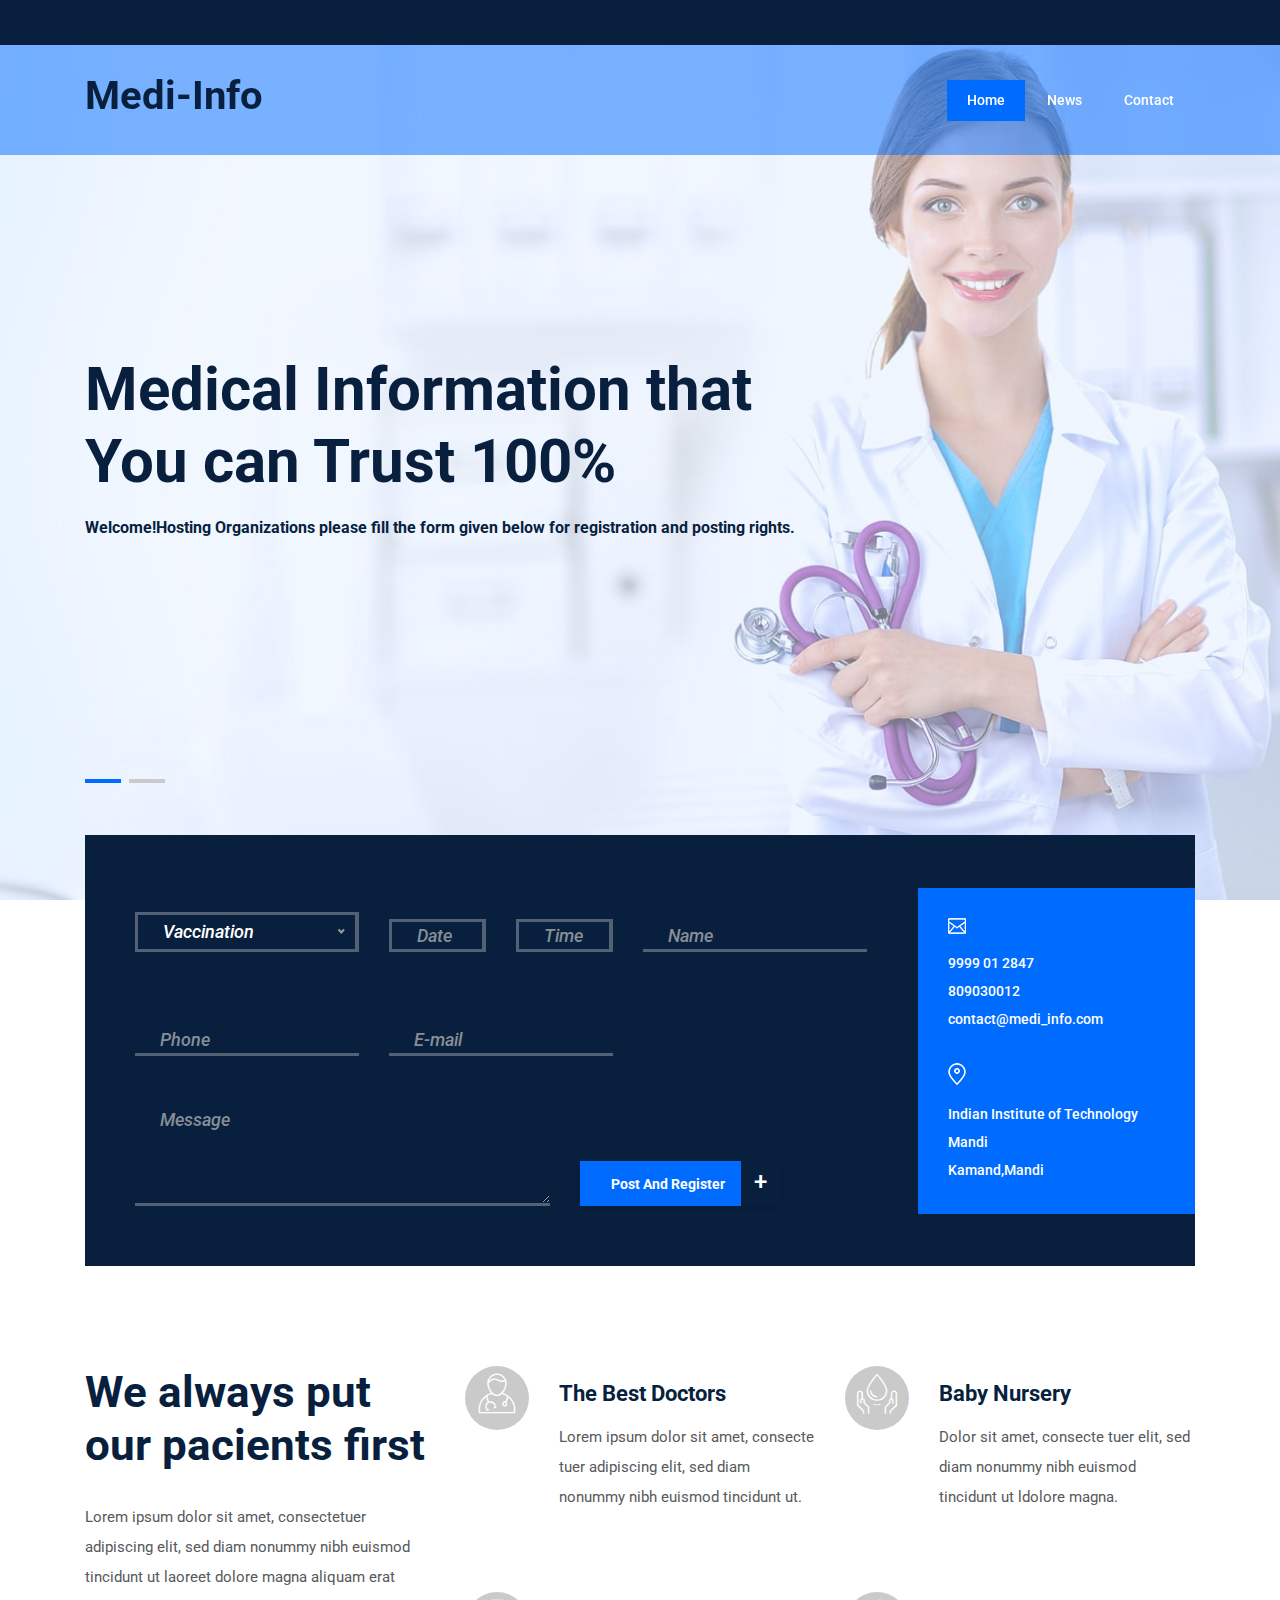
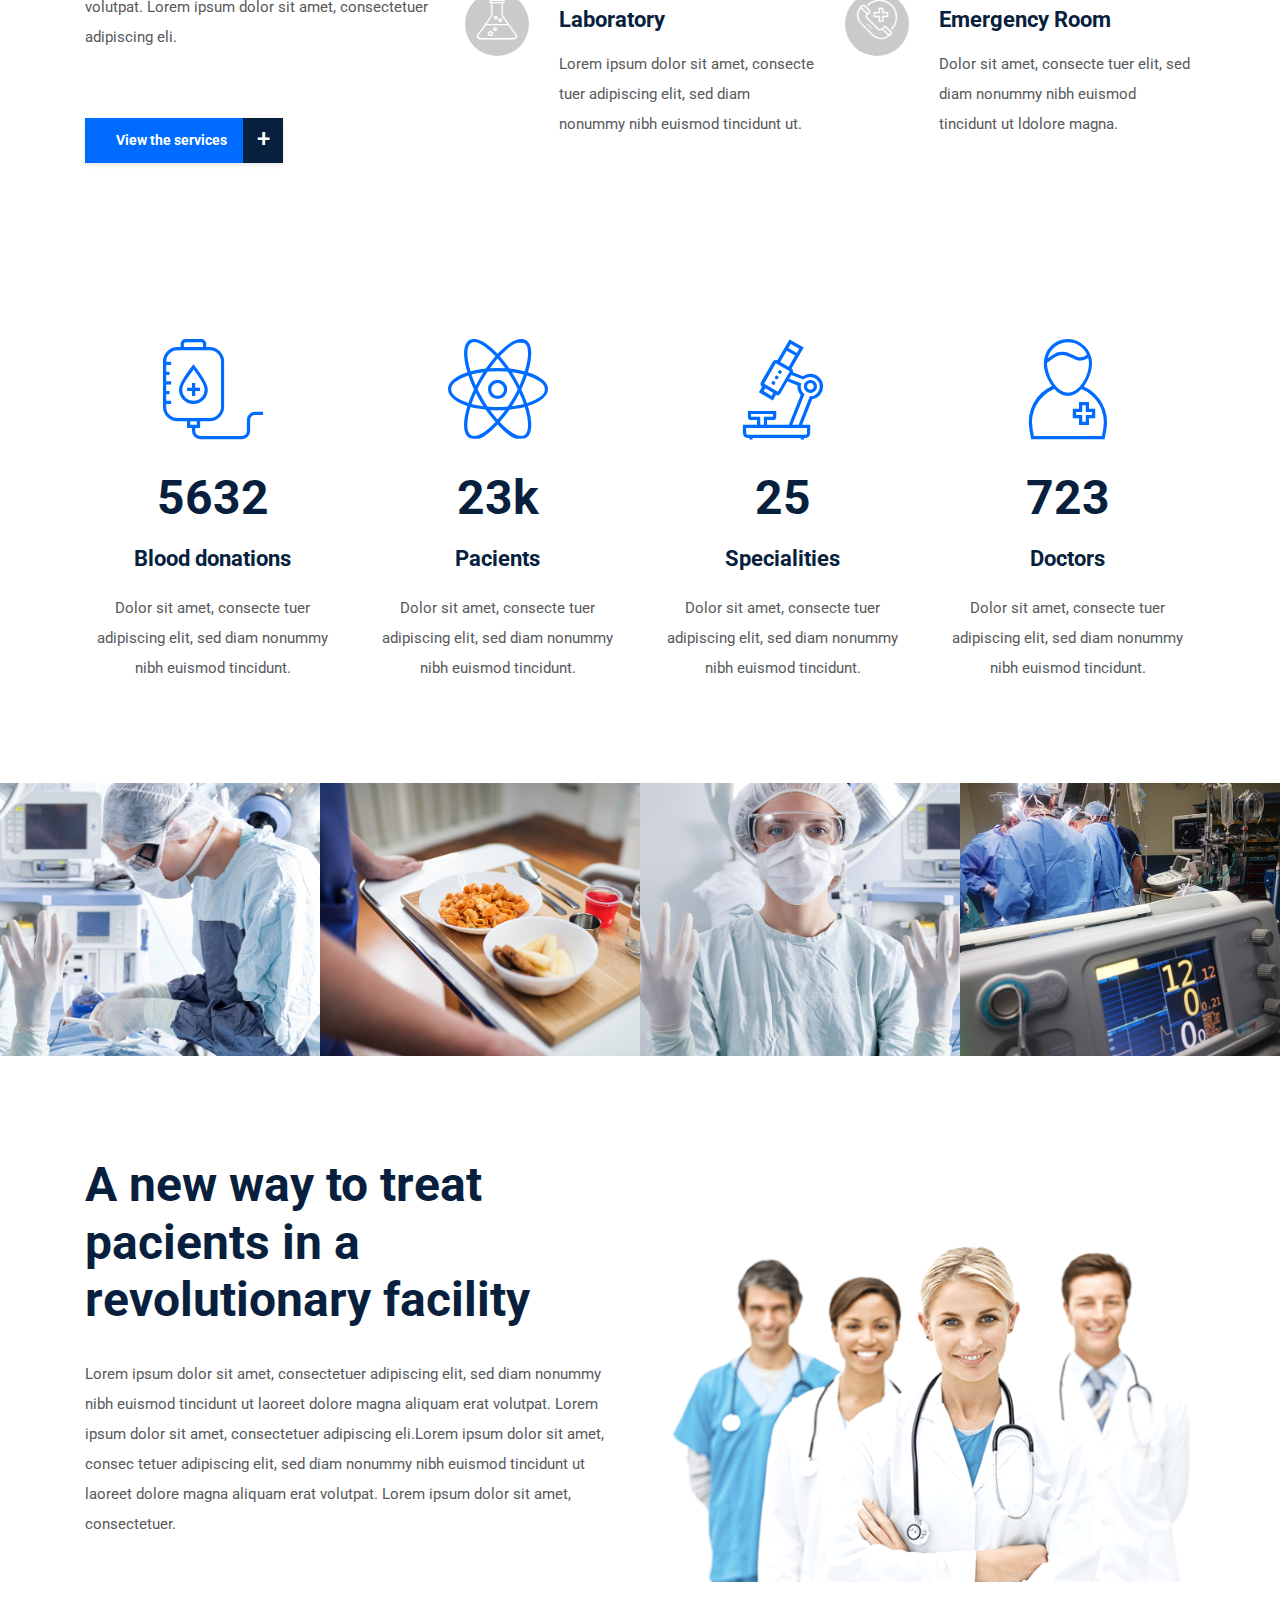
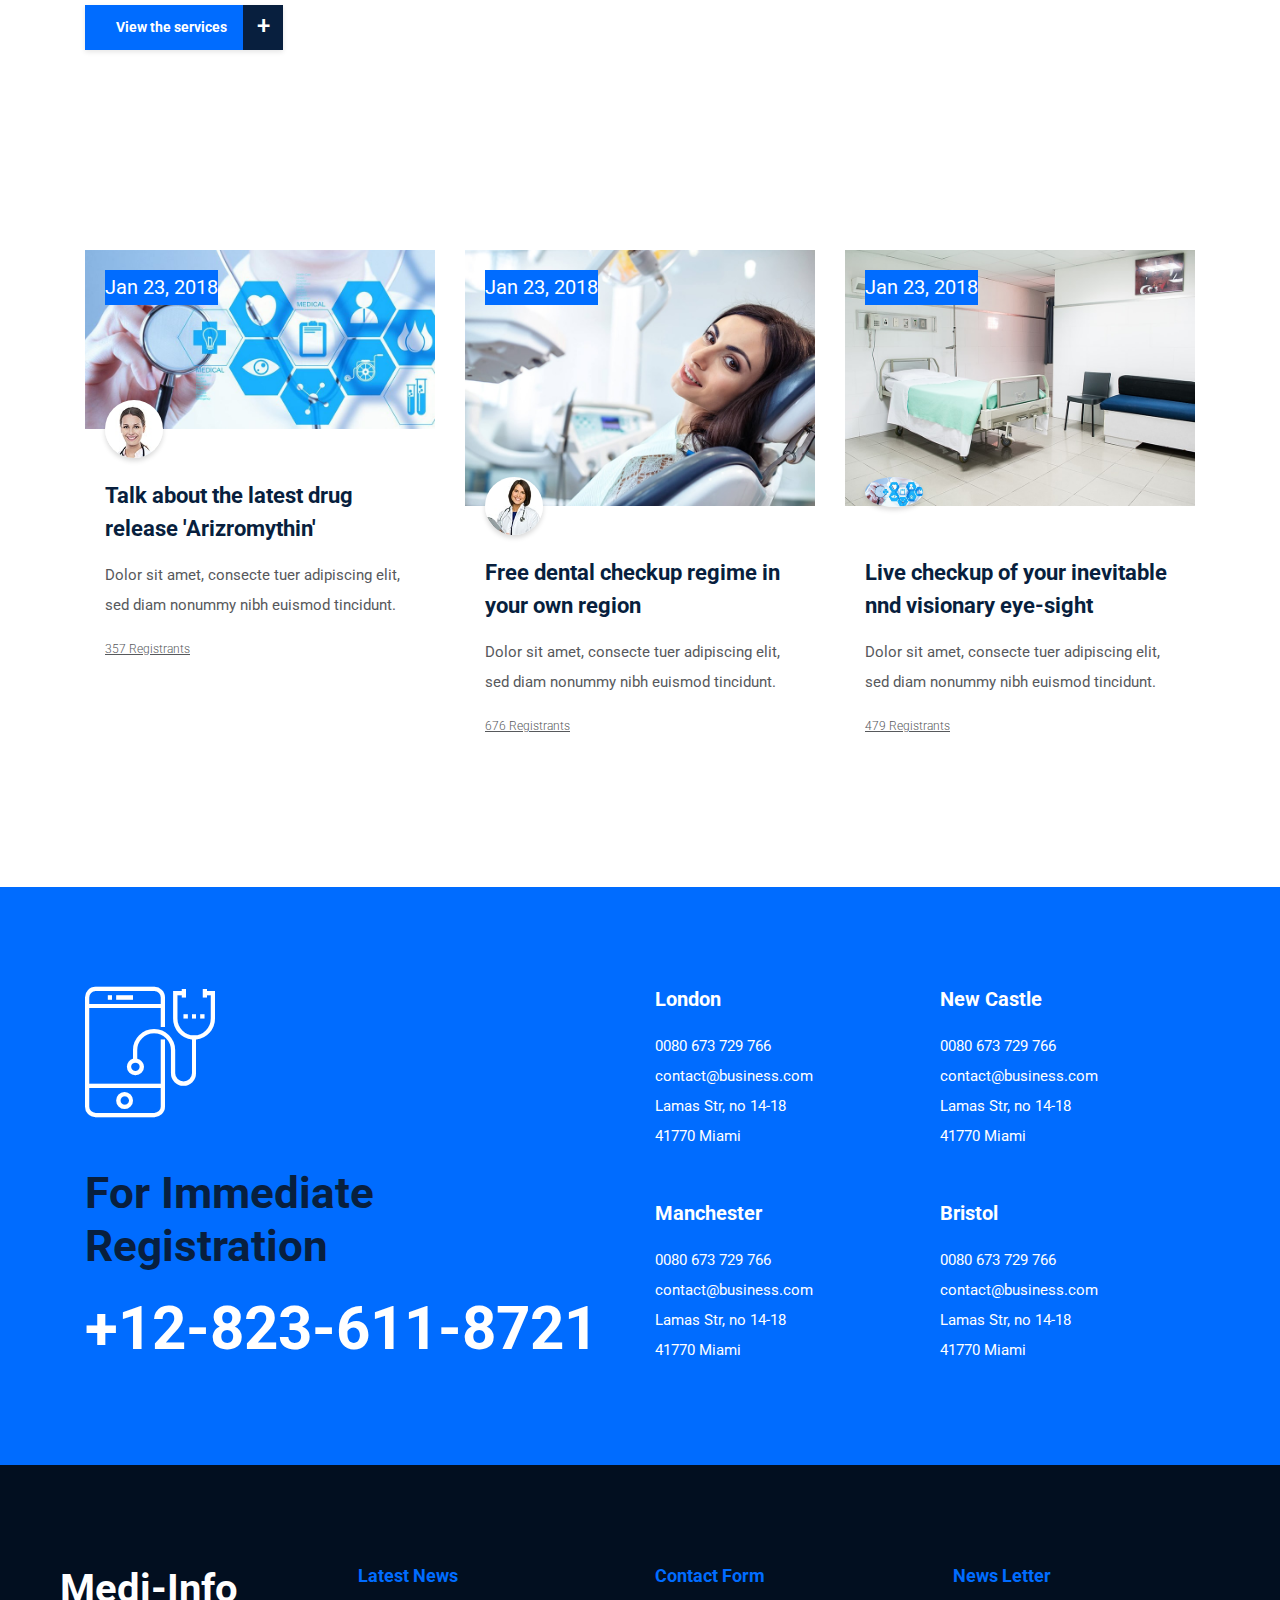
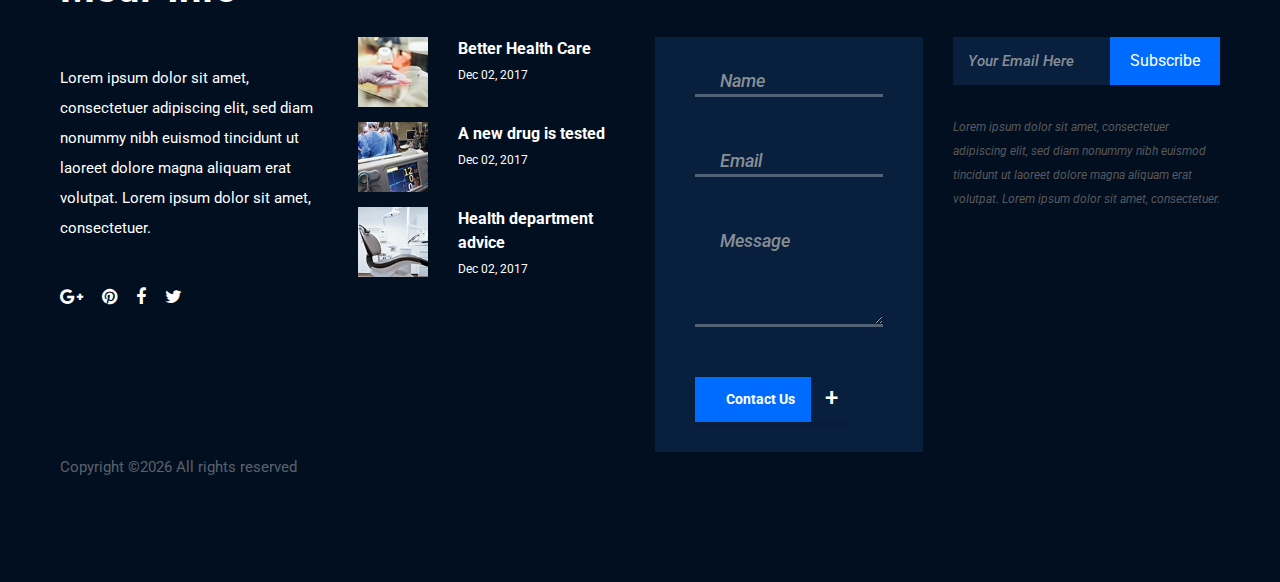
==== commit ffc3e2f6: "home changed" ====
--- a/medilife/index.html
+++ b/medilife/index.html
@@ -192,7 +192,7 @@
                                     <!-- Single Contact Info -->
                                     <div class="single-contact-info mb-30">
                                         <img src="img/icons/envelope.png" alt="">
-                                        <p>9999 01 2847<br>contact@medi_info.com</p>
+                                        <p>9999 01 2847<br>809030012<br>contact@medi_info.com</p>
                                     </div>
                                     <!-- Single Contact Info -->
                                     <div class="single-contact-info">
@@ -386,7 +386,7 @@
                     <div class="single-blog-area mb-100">
                         <!-- Post Thumbnail -->
                         <div class="blog-post-thumbnail">
-                            <img src="img/blog-img/1.jpg" alt="">
+                            <img src="img/blog-img/p3.jpg" alt="">
                             <!-- Post Date -->
                             <div class="post-date">
                                 <a href="#">Jan 23, 2018</a>
@@ -397,9 +397,9 @@
                             <div class="post-author">
                                 <a href="#"><img src="img/blog-img/p1.jpg" alt=""></a>
                             </div>
-                            <a href="#" class="headline">New drog release soon</a>
+                            <a href="#" class="headline">Talk about the latest drug release 'Arizromythin'</a>
                             <p>Dolor sit amet, consecte tuer adipiscing elit, sed diam nonummy nibh euismod tincidunt.</p>
-                            <a href="#" class="comments">3 Comments</a>
+                            <a href="#" class="comments">357 Registrants</a>
                         </div>
                     </div>
                 </div>
@@ -419,9 +419,9 @@
                             <div class="post-author">
                                 <a href="#"><img src="img/blog-img/p2.jpg" alt=""></a>
                             </div>
-                            <a href="#" class="headline">Free dental care</a>
+                            <a href="#" class="headline">Free dental checkup regime in your own region</a>
                             <p>Dolor sit amet, consecte tuer adipiscing elit, sed diam nonummy nibh euismod tincidunt.</p>
-                            <a href="#" class="comments">3 Comments</a>
+                            <a href="#" class="comments">676 Registrants</a>
                         </div>
                     </div>
                 </div>
@@ -441,9 +441,9 @@
                             <div class="post-author">
                                 <a href="#"><img src="img/blog-img/p3.jpg" alt=""></a>
                             </div>
-                            <a href="#" class="headline">Good news for the pacients</a>
+                            <a href="#" class="headline">Live checkup of your inevitable nnd visionary eye-sight</a>
                             <p>Dolor sit amet, consecte tuer adipiscing elit, sed diam nonummy nibh euismod tincidunt.</p>
-                            <a href="#" class="comments">3 Comments</a>
+                            <a href="#" class="comments">479 Registrants</a>
                         </div>
                     </div>
                 </div>
@@ -459,7 +459,7 @@
                 <div class="col-12 col-lg-6">
                     <div class="emergency-content">
                         <i class="icon-smartphone"></i>
-                        <h2>For Emergency calls</h2>
+                        <h2>For Immediate Registration</h2>
                         <h3>+12-823-611-8721</h3>
                     </div>
                 </div>
@@ -510,7 +510,7 @@
                     <div class="col-12 col-sm-6 col-xl-3">
                         <div class="footer-widget-area">
                             <div class="footer-logo">
-                                <img src="img/core-img/logo.png" alt="">
+                                <h1><font color = '#ffffff'>Medi-Info</font></h3>
                             </div>
                             <p>Lorem ipsum dolor sit amet, consectetuer adipiscing elit, sed diam nonummy nibh euismod tincidunt ut laoreet dolore magna aliquam erat volutpat. Lorem ipsum dolor sit amet, consectetuer.</p>
                             <div class="footer-social-info">
@@ -605,7 +605,7 @@
                             <!-- Copywrite Text -->
                             <div class="copywrite-text">
                                 <p><!-- Link back to Colorlib can't be removed. Template is licensed under CC BY 3.0. -->
-Copyright &copy;<script>document.write(new Date().getFullYear());</script> All rights reserved | This template is made with <i class="fa fa-heart-o" aria-hidden="true"></i> by <a href="https://colorlib.com" target="_blank">Colorlib</a>
+Copyright &copy;<script>document.write(new Date().getFullYear());</script> All rights reserved 
 <!-- Link back to Colorlib can't be removed. Template is licensed under CC BY 3.0. -->
 </p>
                             </div>
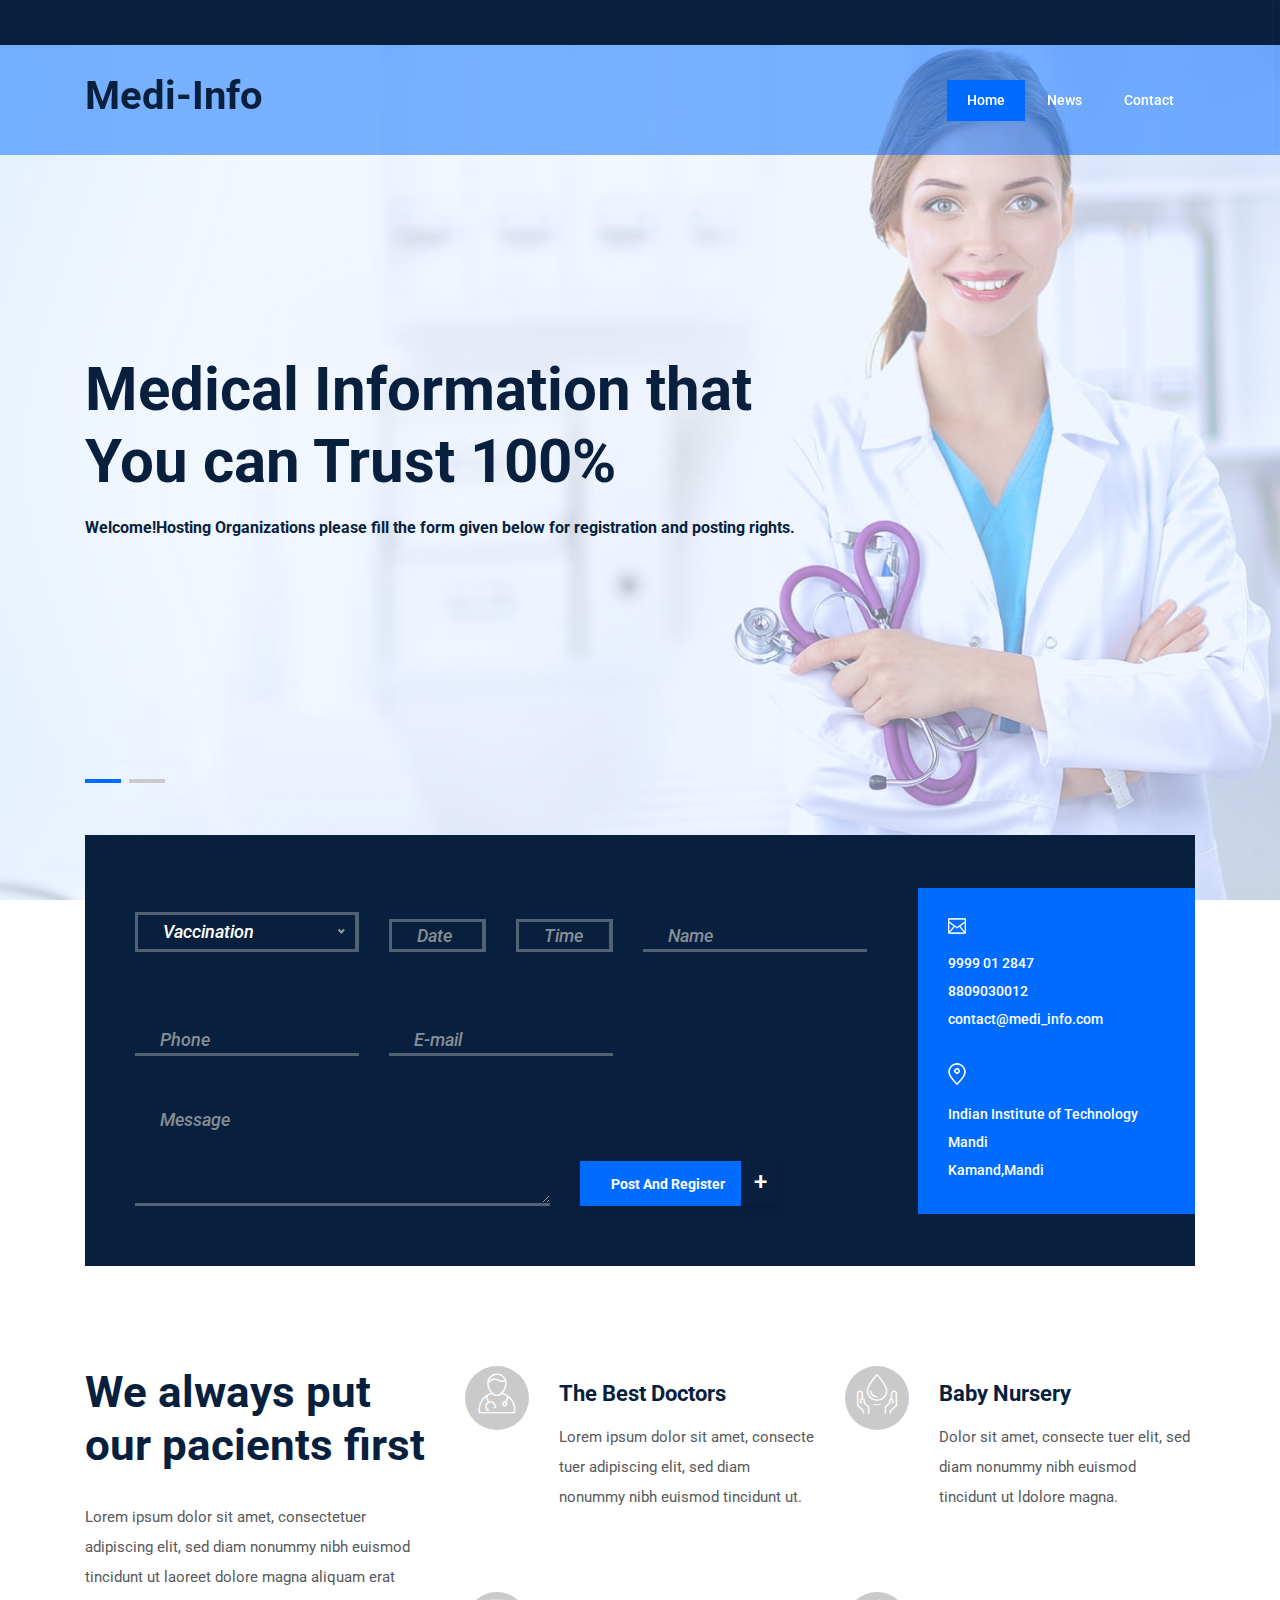
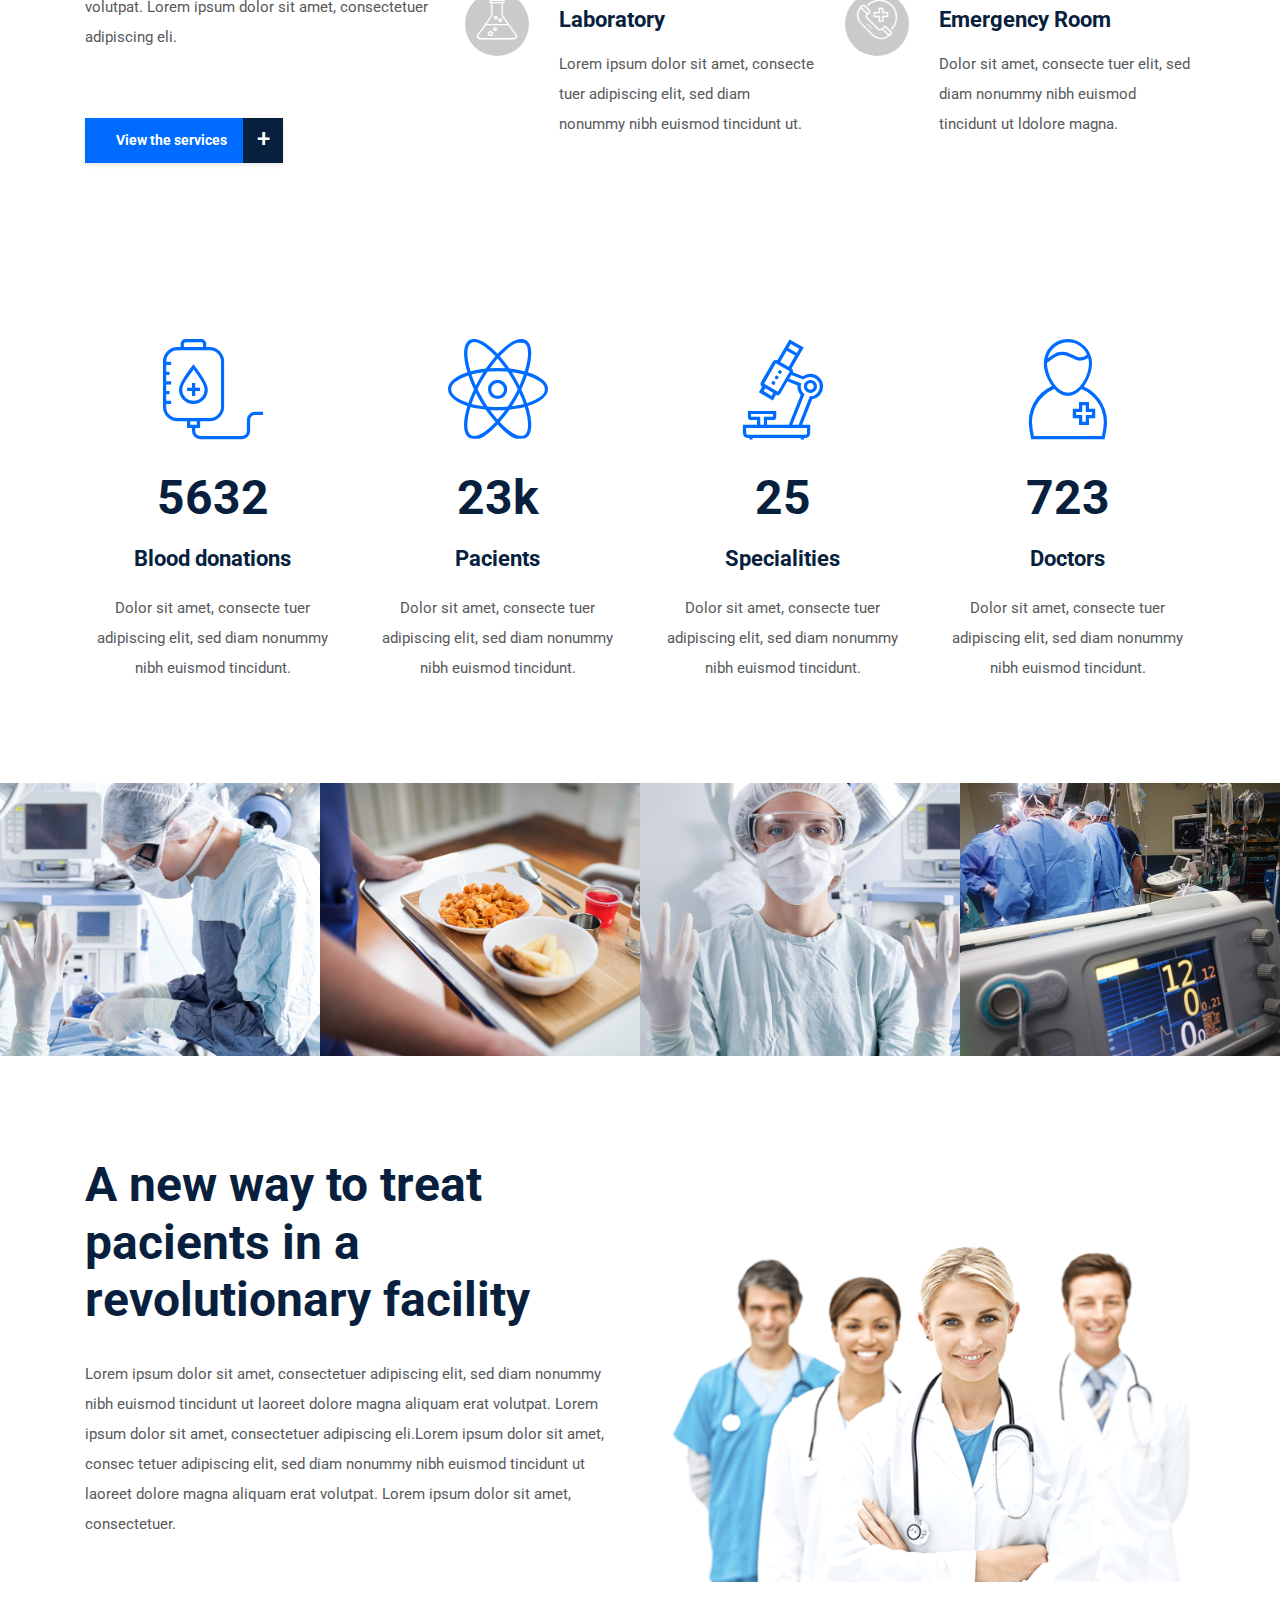
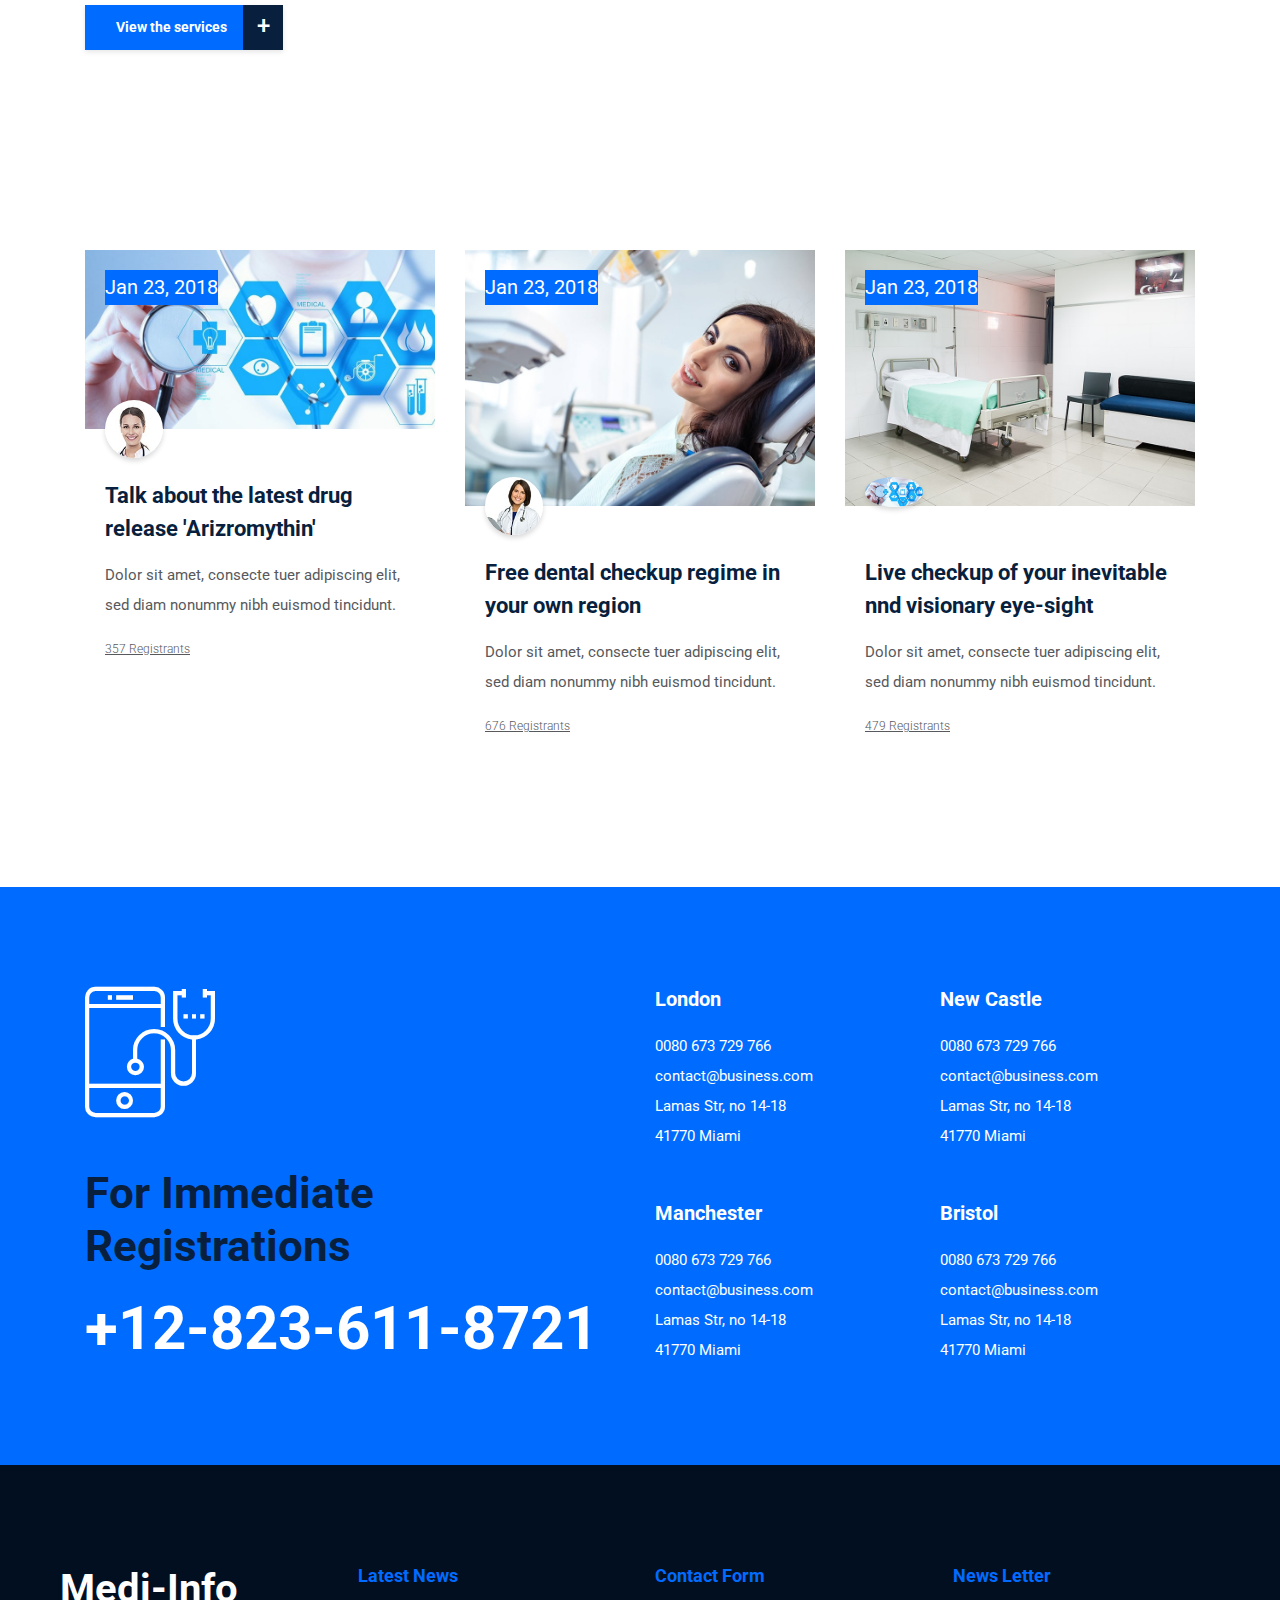
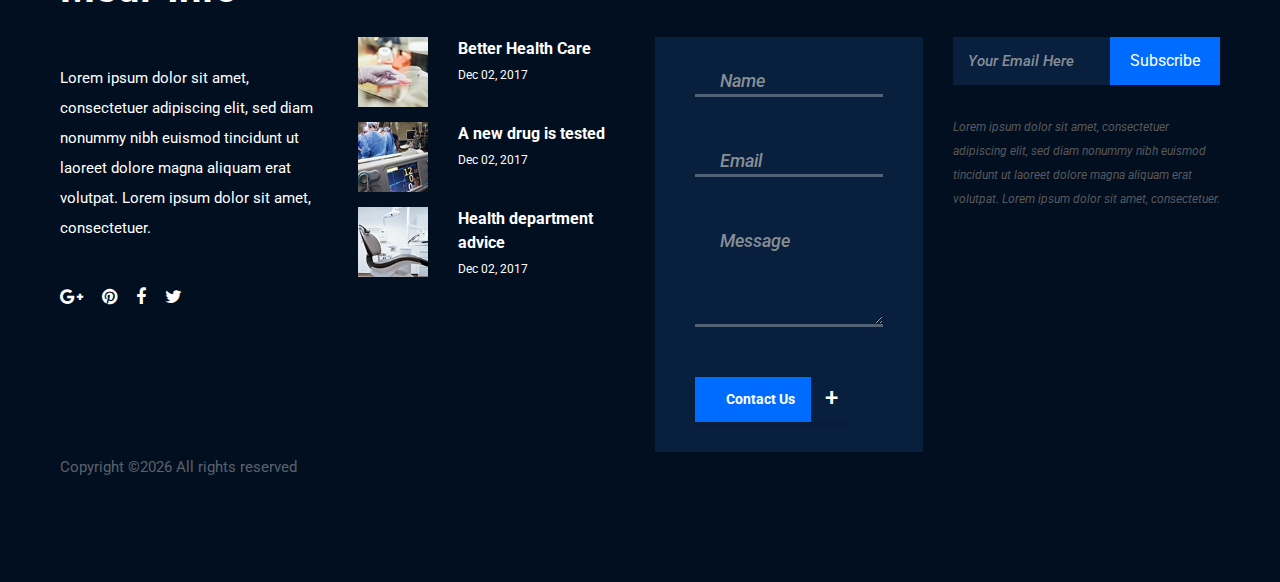
==== commit 2960644c: "Update index.html" ====
--- a/medilife/index.html
+++ b/medilife/index.html
@@ -192,7 +192,7 @@
                                     <!-- Single Contact Info -->
                                     <div class="single-contact-info mb-30">
                                         <img src="img/icons/envelope.png" alt="">
-                                        <p>9999 01 2847<br>809030012<br>contact@medi_info.com</p>
+                                        <p>9999 01 2847<br>8809030012<br>contact@medi_info.com</p>
                                     </div>
                                     <!-- Single Contact Info -->
                                     <div class="single-contact-info">
@@ -459,7 +459,7 @@
                 <div class="col-12 col-lg-6">
                     <div class="emergency-content">
                         <i class="icon-smartphone"></i>
-                        <h2>For Immediate Registration</h2>
+                        <h2>For Immediate Registrations</h2>
                         <h3>+12-823-611-8721</h3>
                     </div>
                 </div>
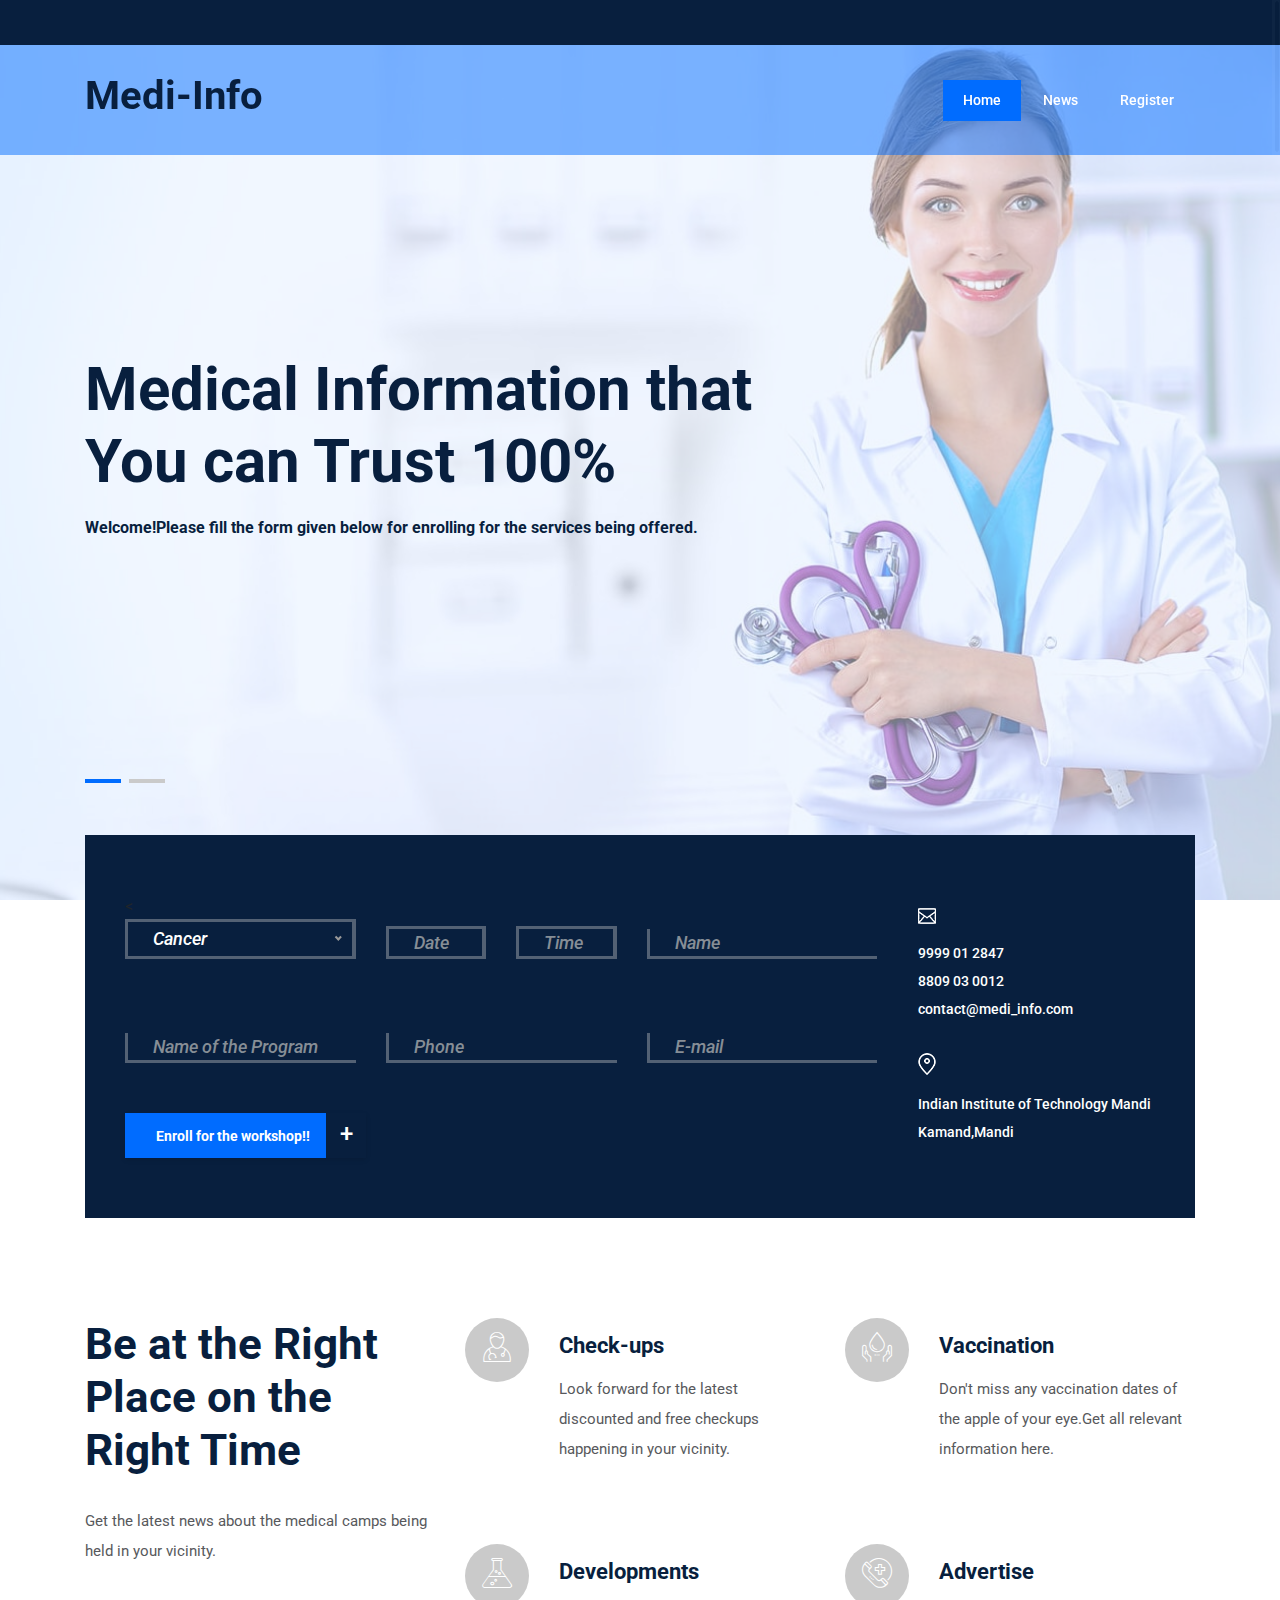
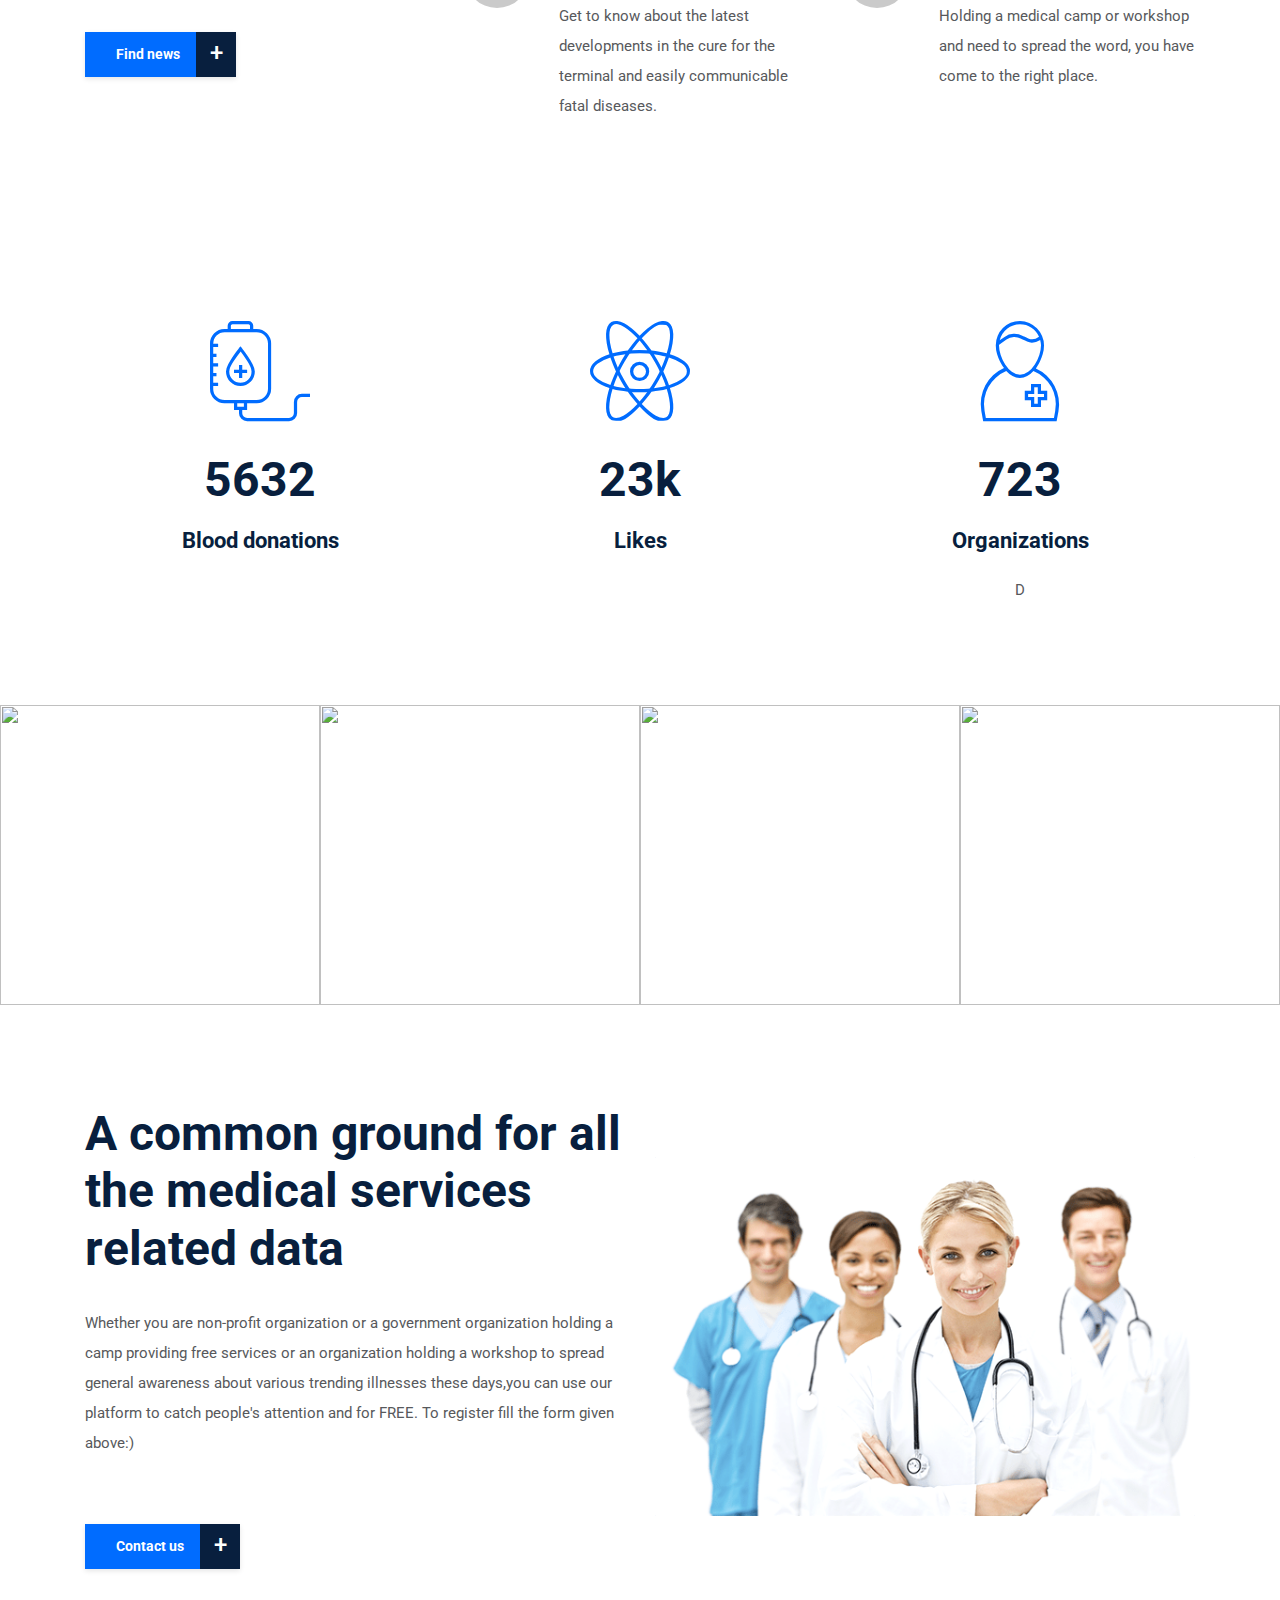
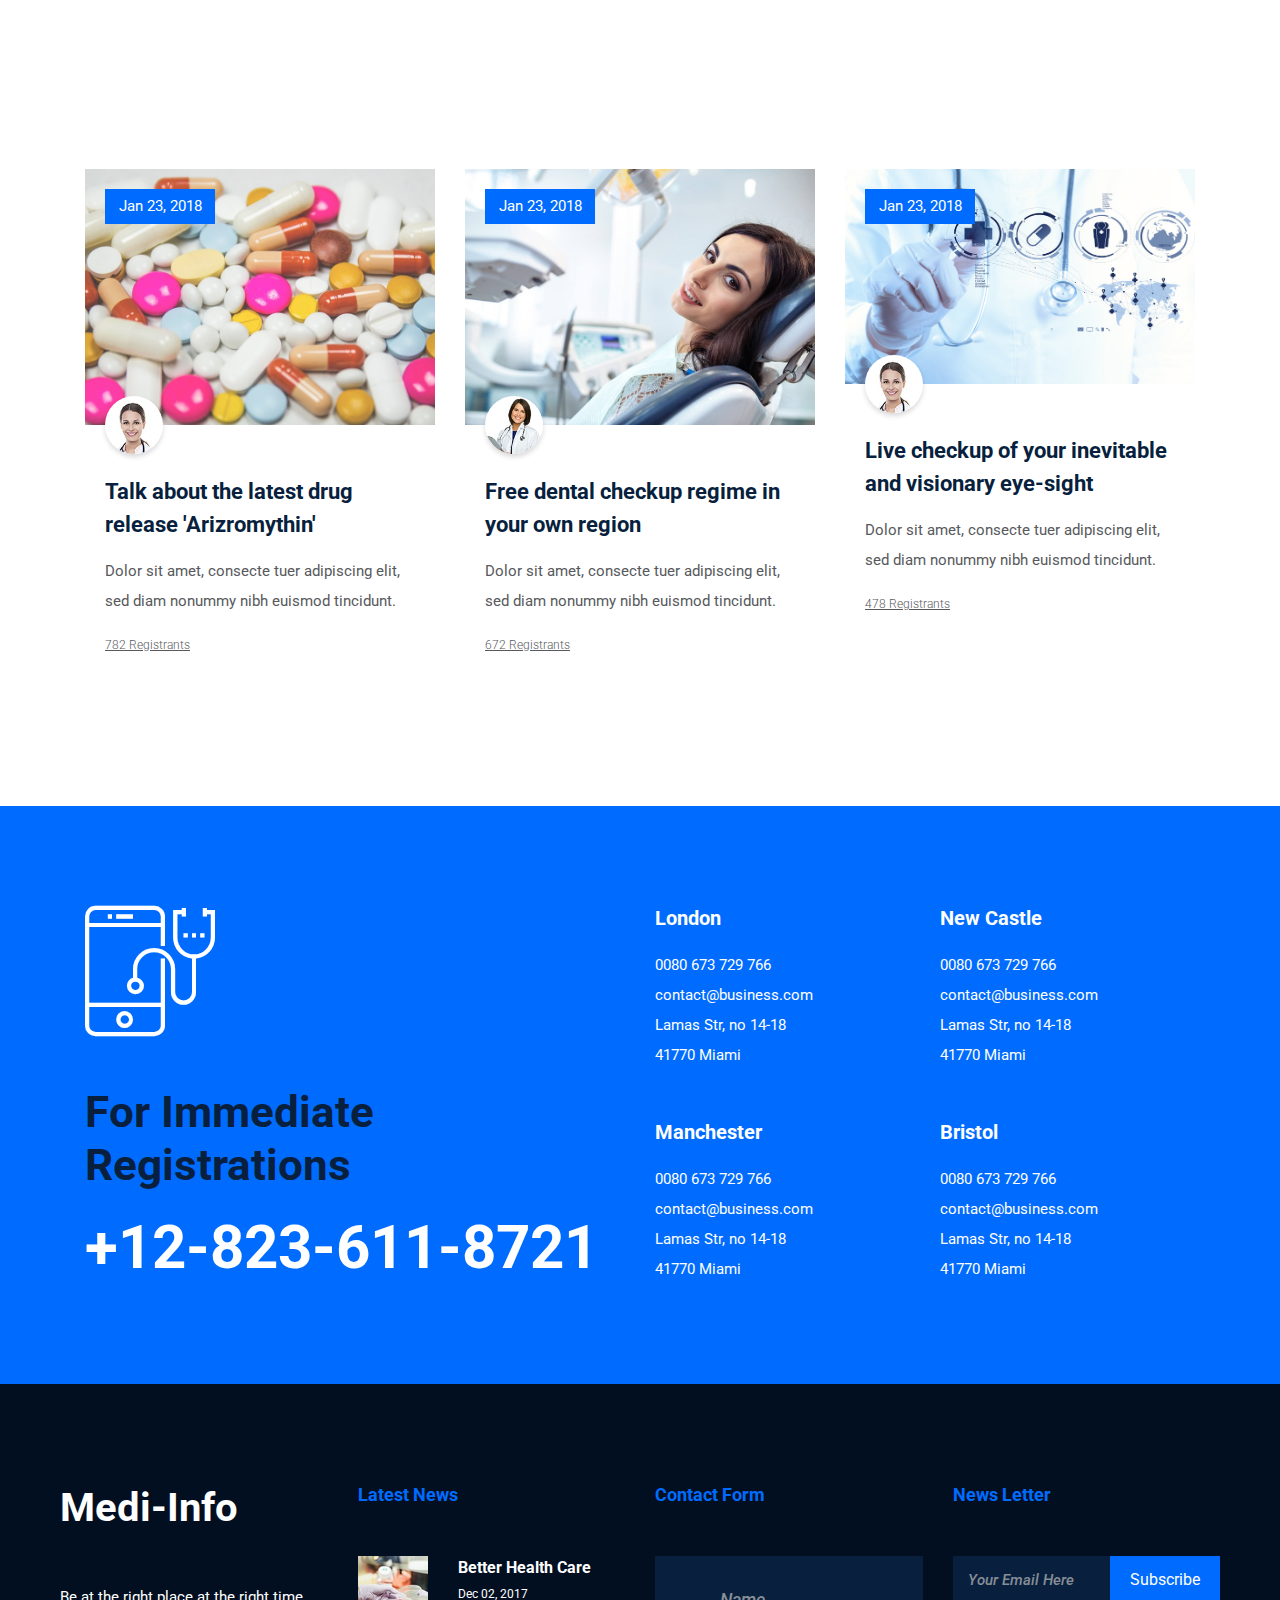
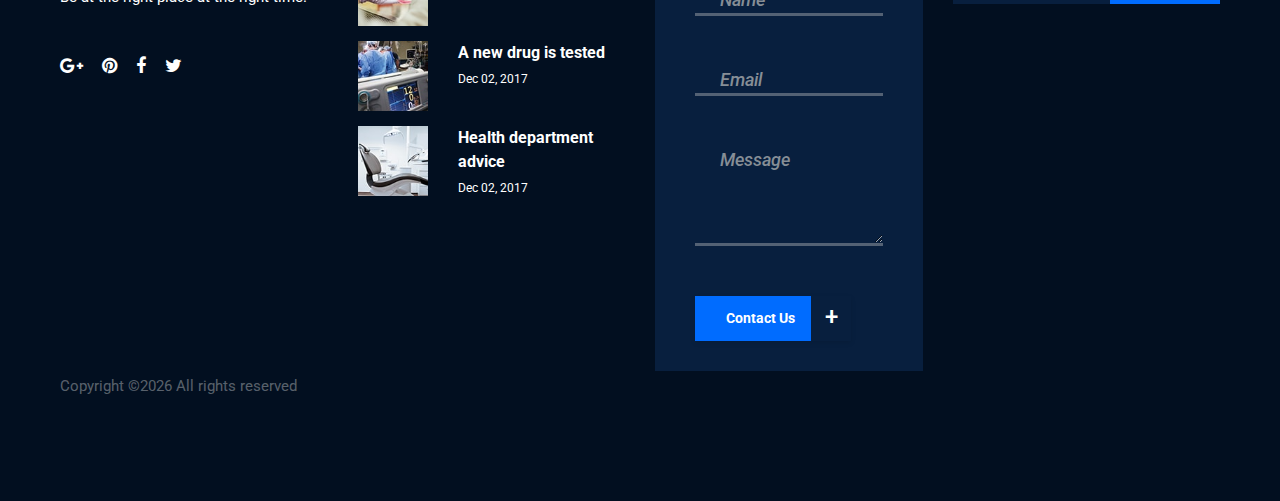
==== commit 2631e1b3: "form changes" ====
--- a/medilife/index.html
+++ b/medilife/index.html
@@ -61,7 +61,7 @@
                                             <a class="nav-link" href="blog.html">News</a>
                                         </li>
                                         <li class="nav-item">
-                                            <a class="nav-link" href="contact.html">Contact</a>
+                                            <a class="nav-link" href="contact.html">Register</a>
                                         </li>
                                     </ul>
 
@@ -86,7 +86,7 @@
                         <div class="col-12">
                             <div class="hero-slides-content">
                                 <h2 data-animation="fadeInUp" data-delay="100ms">Medical Information that <br>You can Trust 100%</h2>
-                                <h6 data-animation="fadeInUp" data-delay="400ms">Welcome!Hosting Organizations please fill the form given below for registration and posting rights.</h6>
+                                <h6 data-animation="fadeInUp" data-delay="400ms">Welcome!Please fill the form given below for enrolling for the services being offered.</h6>
 
                             </div>
                         </div>
@@ -100,7 +100,7 @@
                         <div class="col-12">
                             <div class="hero-slides-content">
                               <h2 data-animation="fadeInUp" data-delay="100ms">Medical Information that <br>You can Trust 100%</h2>
-                              <h6 data-animation="fadeInUp" data-delay="400ms">Welcome!Hosting Organizations please fill the form given below for registration and posting rights.</h6>
+                              <h6 data-animation="fadeInUp" data-delay="400ms">For the upcoming events go to the NEWS tab.</h6>
 
                         </div>
                     </div>
@@ -113,7 +113,7 @@
                         <div class="col-12">
                             <div class="hero-slides-content">
                               <h2 data-animation="fadeInUp" data-delay="100ms">Medical Information that <br>You can Trust 100%</h2>
-                              <h6 data-animation="fadeInUp" data-delay="400ms">Welcome!Hosting Organizations please fill the form given below for registration and posting rights.</h6>
+                              <h6 data-animation="fadeInUp" data-delay="400ms">Hosting Organizations please go to the Register tab to fill the form given for registration and posting rights.</h6>
 
                             </div>
                         </div>
@@ -137,12 +137,14 @@
                                         <div class="row align-items-end">
                                             <div class="col-12 col-md-4">
                                                 <div class="form-group">
-                                                    <select class="form-control" id="speciality">
-                                                      <option>Vaccination </option>
-                                                      <option>Polio Booth</option>
-                                                    <option>Check-ups</option>
-                                                    <option>Workshop</option>
-                                                    <option>Medical Camps</option>
+                                                    <<select class="form-control" id="speciality">
+                                                      <option>Cancer</option>
+                                                      <option>Polio</option>
+                                                    <option>Tumor</option>
+                                                    <option>STDs</option>
+                                                    <option>Cardiac</option>
+                                                    <option>Hearing</option>
+                                                    <option>Neuro</option>
                                                     </select>
                                                 </div>
                                             </div>
@@ -158,27 +160,29 @@
                                             </div>
                                             <div class="col-12 col-md-4">
                                                 <div class="form-group"><br>
-                                                    <input type="text" class="form-control border-top-0 border-right-0 border-left-0" name="name" id="name" placeholder="Name">
+                                                    <input type="text" class="form-control border-top-0 border-right-0 border-left-10" name="name" id="name" placeholder="Name">
                                                 </div>
                                             </div>
                                             <div class="col-12 col-md-4">
                                                 <div class="form-group"><br>
-                                                    <input type="text" class="form-control border-top-0 border-right-0 border-left-0" name="number" id="number" placeholder="Phone">
+                                                    <input type="text" class="form-control border-top-0 border-right-0 border-left-10" name="program-name" id=program-name" placeholder="Name of the Program">
+                                                </div>
+                                            </div>
+                                            <div class="col-12 col-md-4">
+                                                <div class="form-group"><br>
+                                                    <input type="text" class="form-control border-top-0 border-right-0 border-left-20" name="number" id="number" placeholder="Phone">
                                                 </div>
                                             </div><br><br>
                                             <div class="col-12 col-md-4">
                                                 <div class="form-group"><br>
-                                                    <input type="email" class="form-control border-top-0 border-right-0 border-left-0" name="email" id="email" placeholder="E-mail">
+                                                    <input type="email" class="form-control border-top-0 border-right-0 border-left-20" name="email" id="email" placeholder="E-mail">
                                                 </div>
                                             </div>
-                                            <div class="col-12 col-md-7">
-                                                <div class="form-group mb-0">
-                                                    <textarea name="message" class="form-control mb-0 border-top-0 border-right-0 border-left-0" id="message" cols="30" rows="10" placeholder="Message"></textarea>
-                                                </div>
-                                            </div>
+
+
                                             <div class="col-12 col-md-5 mb-0">
                                                 <div class="form-group mb-0">
-                                                    <button type="submit" class="btn medilife-btn">Post And Register<span>+</span></button>
+                                                    <button type="submit" class="btn medilife-btn">Enroll for the workshop!!<span>+</span></button>
                                                 </div>
                                             </div>
                                         </div>
@@ -186,13 +190,13 @@
                                 </div>
                             </div>
                             <div class="col-12 col-lg-3">
-                                <div class="medilife-contact-info">
-                                    <!-- Single Contact Info -->
+
+
 
                                     <!-- Single Contact Info -->
                                     <div class="single-contact-info mb-30">
                                         <img src="img/icons/envelope.png" alt="">
-                                        <p>9999 01 2847<br>8809030012<br>contact@medi_info.com</p>
+                                        <p>9999 01 2847<br>8809 03 0012<br>contact@medi_info.com</p>
                                     </div>
                                     <!-- Single Contact Info -->
                                     <div class="single-contact-info">
@@ -215,9 +219,9 @@
             <div class="row">
                 <div class="col-12 col-lg-4">
                     <div class="medica-about-content">
-                        <h2>We always put our pacients first</h2>
-                        <p>Lorem ipsum dolor sit amet, consectetuer adipiscing elit, sed diam nonummy nibh euismod tincidunt ut laoreet dolore magna aliquam erat volutpat. Lorem ipsum dolor sit amet, consectetuer adipiscing eli.</p>
-                        <a href="#" class="btn medilife-btn mt-50">View the services <span>+</span></a>
+                        <h2>Be at the Right Place on the Right Time</h2>
+                        <p>Get the latest news about the medical camps being held in your vicinity.</p>
+                        <a href="blog.css" class="btn medilife-btn mt-50">Find news<span>+</span></a>
                     </div>
                 </div>
                 <div class="col-12 col-lg-8">
@@ -229,8 +233,8 @@
                                     <i class="icon-doctor"></i>
                                 </div>
                                 <div class="service-content">
-                                    <h5>The Best Doctors</h5>
-                                    <p>Lorem ipsum dolor sit amet, consecte tuer adipiscing elit, sed diam nonummy nibh euismod tincidunt ut.</p>
+                                    <h5>Check-ups</h5>
+                                    <p>Look forward for the latest discounted and free checkups happening in your vicinity.</p>
                                 </div>
                             </div>
                         </div>
@@ -241,8 +245,8 @@
                                     <i class="icon-blood-donation-1"></i>
                                 </div>
                                 <div class="service-content">
-                                    <h5>Baby Nursery</h5>
-                                    <p>Dolor sit amet, consecte tuer elit, sed diam nonummy nibh euismod tincidunt ut ldolore magna.</p>
+                                    <h5>Vaccination</h5>
+                                    <p>Don't miss any vaccination dates of the apple of your eye.Get all relevant information here.</p>
                                 </div>
                             </div>
                         </div>
@@ -253,8 +257,8 @@
                                     <i class="icon-flask-2"></i>
                                 </div>
                                 <div class="service-content">
-                                    <h5>Laboratory</h5>
-                                    <p>Lorem ipsum dolor sit amet, consecte tuer adipiscing elit, sed diam nonummy nibh euismod tincidunt ut.</p>
+                                    <h5>Developments</h5>
+                                    <p>Get to know about the latest developments in the cure for the terminal and easily communicable fatal diseases.</p>
                                 </div>
                             </div>
                         </div>
@@ -265,8 +269,8 @@
                                     <i class="icon-emergency-call-1"></i>
                                 </div>
                                 <div class="service-content">
-                                    <h5>Emergency Room</h5>
-                                    <p>Dolor sit amet, consecte tuer elit, sed diam nonummy nibh euismod tincidunt ut ldolore magna.</p>
+                                    <h5>Advertise</h5>
+                                    <p>Holding a medical camp or workshop and need to spread the word, you have come to the right place.</p>
                                 </div>
                             </div>
                         </div>
@@ -282,39 +286,39 @@
         <div class="container">
             <div class="row">
                 <!-- Single Cool Fact-->
-                <div class="col-12 col-sm-6 col-lg-3">
+                <div class="col-12 col-sm-6 col-lg-4">
                     <div class="single-cool-fact-area text-center mb-100">
                         <i class="icon-blood-transfusion-2"></i>
                         <h2><span class="counter">5632</span></h2>
                         <h6>Blood donations</h6>
-                        <p>Dolor sit amet, consecte tuer adipiscing elit, sed diam nonummy nibh euismod tincidunt.</p>
+                        <p></p>
                     </div>
                 </div>
                 <!-- Single Cool Fact-->
-                <div class="col-12 col-sm-6 col-lg-3">
+                <div class="col-12 col-sm-6 col-lg-4">
                     <div class="single-cool-fact-area text-center mb-100">
                         <i class="icon-atoms"></i>
                         <h2><span class="counter">23</span>k</h2>
-                        <h6>Pacients</h6>
-                        <p>Dolor sit amet, consecte tuer adipiscing elit, sed diam nonummy nibh euismod tincidunt.</p>
+                        <h6>Likes</h6>
+                        <p></p>
                     </div>
                 </div>
                 <!-- Single Cool Fact-->
-                <div class="col-12 col-sm-6 col-lg-3">
+              <!--  <div class="col-12 col-sm-6 col-lg-3">
                     <div class="single-cool-fact-area text-center mb-100">
                         <i class="icon-microscope"></i>
                         <h2><span class="counter">25</span></h2>
                         <h6>Specialities</h6>
                         <p>Dolor sit amet, consecte tuer adipiscing elit, sed diam nonummy nibh euismod tincidunt.</p>
                     </div>
-                </div>
+                </div>-->
                 <!-- Single Cool Fact-->
-                <div class="col-12 col-sm-6 col-lg-3">
+                <div class="col-12 col-sm-6 col-lg-4">
                     <div class="single-cool-fact-area text-center mb-100">
                         <i class="icon-doctor-1"></i>
                         <h2><span class="counter">723</span></h2>
-                        <h6>Doctors</h6>
-                        <p>Dolor sit amet, consecte tuer adipiscing elit, sed diam nonummy nibh euismod tincidunt.</p>
+                        <h6>Organizations</h6>
+                        <p>D</p>
                     </div>
                 </div>
             </div>
@@ -326,31 +330,31 @@
     <div class="medilife-gallery-area owl-carousel">
         <!-- Single Gallery Item -->
         <div class="single-gallery-item">
-            <img src="img/bg-img/g1.jpg" alt="">
+            <img src="img/img/vac.jpg" alt="">
             <div class="view-more-btn">
-                <a href="img/bg-img/g1.jpg" class="btn gallery-img">See More +</a>
+                <a href="img/img/vac.jpg" class="btn gallery-img">See More +</a>
+            </div>
+        </div>
+        <!-- Single Gallery Item -->
+          <div class="single-gallery-item">
+            <img src="img/img/check.jpg" alt="">
+            <div class="view-more-btn">
+                <a href="img/img/check.jpg" class="btn gallery-img">See More +</a>
             </div>
         </div>
         <!-- Single Gallery Item -->
         <div class="single-gallery-item">
-            <img src="img/bg-img/g2.jpg" alt="">
+            <img src="img/img/camp.jpg" alt="">
             <div class="view-more-btn">
-                <a href="img/bg-img/g2.jpg" class="btn gallery-img">See More +</a>
-            </div>
-        </div>
+                <a href="img/img/camp.jpg" class="btn gallery-img">See More +</a>
+            </div>
+        </div>
+
         <!-- Single Gallery Item -->
         <div class="single-gallery-item">
-            <img src="img/bg-img/g3.jpg" alt="">
+            <img src="img/img/camp2.png" alt="">
             <div class="view-more-btn">
-                <a href="img/bg-img/g3.jpg" class="btn gallery-img">See More +</a>
-            </div>
-        </div>
-
-        <!-- Single Gallery Item -->
-        <div class="single-gallery-item">
-            <img src="img/bg-img/g4.jpg" alt="">
-            <div class="view-more-btn">
-                <a href="img/bg-img/g4.jpg" class="btn gallery-img">See More +</a>
+                <a href="img/img/camp2.png" class="btn gallery-img">See More +</a>
             </div>
         </div>
     </div>
@@ -362,9 +366,10 @@
             <div class="row align-items-center">
                 <div class="col-12 col-lg-6">
                     <div class="features-content">
-                        <h2>A new way to treat pacients in a revolutionary facility</h2>
-                        <p>Lorem ipsum dolor sit amet, consectetuer adipiscing elit, sed diam nonummy nibh euismod tincidunt ut laoreet dolore magna aliquam erat volutpat. Lorem ipsum dolor sit amet, consectetuer adipiscing eli.Lorem ipsum dolor sit amet, consec tetuer adipiscing elit, sed diam nonummy nibh euismod tincidunt ut laoreet dolore magna aliquam erat volutpat. Lorem ipsum dolor sit amet, consectetuer.</p>
-                        <a href="#" class="btn medilife-btn mt-50">View the services <span>+</span></a>
+                        <h2>A common ground for all the medical services related data </h2>
+                        <p>Whether you are non-profit organization or a government organization holding a camp providing free services or an organization holding a workshop to spread general awareness about various trending illnesses these days,you can use our platform to catch people's attention and for FREE.
+                        To register fill the form given above:)</p>
+                        <a href="blog.html" class="btn medilife-btn mt-50">Contact us<span>+</span></a>
                     </div>
                 </div>
                 <div class="col-12 col-lg-6">
@@ -386,7 +391,7 @@
                     <div class="single-blog-area mb-100">
                         <!-- Post Thumbnail -->
                         <div class="blog-post-thumbnail">
-                            <img src="img/blog-img/p3.jpg" alt="">
+                            <img src="img/blog-img/1.jpg" alt="">
                             <!-- Post Date -->
                             <div class="post-date">
                                 <a href="#">Jan 23, 2018</a>
@@ -399,7 +404,7 @@
                             </div>
                             <a href="#" class="headline">Talk about the latest drug release 'Arizromythin'</a>
                             <p>Dolor sit amet, consecte tuer adipiscing elit, sed diam nonummy nibh euismod tincidunt.</p>
-                            <a href="#" class="comments">357 Registrants</a>
+                            <a href="#" class="comments"> 782 Registrants</a>
                         </div>
                     </div>
                 </div>
@@ -421,7 +426,7 @@
                             </div>
                             <a href="#" class="headline">Free dental checkup regime in your own region</a>
                             <p>Dolor sit amet, consecte tuer adipiscing elit, sed diam nonummy nibh euismod tincidunt.</p>
-                            <a href="#" class="comments">676 Registrants</a>
+                            <a href="#" class="comments">672 Registrants</a>
                         </div>
                     </div>
                 </div>
@@ -430,7 +435,7 @@
                     <div class="single-blog-area mb-100">
                         <!-- Post Thumbnail -->
                         <div class="blog-post-thumbnail">
-                            <img src="img/blog-img/3.jpg" alt="">
+                            <img src="img/blog-img/p5.jpg" alt="">
                             <!-- Post Date -->
                             <div class="post-date">
                                 <a href="#">Jan 23, 2018</a>
@@ -439,11 +444,11 @@
                         <!-- Post Content -->
                         <div class="post-content">
                             <div class="post-author">
-                                <a href="#"><img src="img/blog-img/p3.jpg" alt=""></a>
-                            </div>
-                            <a href="#" class="headline">Live checkup of your inevitable nnd visionary eye-sight</a>
+                                <a href="#"><img src="img/blog-img/p1.jpg" alt=""></a>
+                            </div>
+                            <a href="#" class="headline">Live checkup of your inevitable and visionary eye-sight</a>
                             <p>Dolor sit amet, consecte tuer adipiscing elit, sed diam nonummy nibh euismod tincidunt.</p>
-                            <a href="#" class="comments">479 Registrants</a>
+                            <a href="#" class="comments">478 Registrants</a>
                         </div>
                     </div>
                 </div>
@@ -512,7 +517,7 @@
                             <div class="footer-logo">
                                 <h1><font color = '#ffffff'>Medi-Info</font></h3>
                             </div>
-                            <p>Lorem ipsum dolor sit amet, consectetuer adipiscing elit, sed diam nonummy nibh euismod tincidunt ut laoreet dolore magna aliquam erat volutpat. Lorem ipsum dolor sit amet, consectetuer.</p>
+                            <p>Be at the right place at the right time.</p>
                             <div class="footer-social-info">
                                 <a href="#"><i class="fa fa-google-plus" aria-hidden="true"></i></a>
                                 <a href="#"><i class="fa fa-pinterest" aria-hidden="true"></i></a>
@@ -589,8 +594,8 @@
                                     <input type="email" class="form-control border-0 mb-0" name="newsletterEmail" id="newsletterEmail" placeholder="Your Email Here">
                                     <button type="submit">Subscribe</button>
                                 </form>
-                                <p>Lorem ipsum dolor sit amet, consectetuer adipiscing elit, sed diam nonummy nibh euismod tincidunt ut laoreet dolore magna aliquam erat volutpat. Lorem ipsum dolor sit amet, consectetuer.</p>
-                            </div>
+                                <!--<p>Lorem ipsum dolor sit amet, consectetuer adipiscing elit, sed diam nonummy nibh euismod tincidunt ut laoreet dolore magna aliquam erat volutpat. Lorem ipsum dolor sit amet, consectetuer.</p>
+                            --></div>
                         </div>
                     </div>
                 </div>
@@ -605,7 +610,7 @@
                             <!-- Copywrite Text -->
                             <div class="copywrite-text">
                                 <p><!-- Link back to Colorlib can't be removed. Template is licensed under CC BY 3.0. -->
-Copyright &copy;<script>document.write(new Date().getFullYear());</script> All rights reserved 
+Copyright &copy;<script>document.write(new Date().getFullYear());</script> All rights reserved
 <!-- Link back to Colorlib can't be removed. Template is licensed under CC BY 3.0. -->
 </p>
                             </div>
--- a/medilife/style.css
+++ b/medilife/style.css
@@ -133,7 +133,9 @@
 img {
   height: auto;
   max-width: 100%; }
-
+.single-gallery-item  img {
+    height: 300px;
+    max-width: 100%; }
 .medica-table {
   display: table;
   z-index: 9;
@@ -379,7 +381,7 @@
     font-weight: 700; }
   @media only screen and (min-width: 768px) and (max-width: 991px) {
     .medilife-appoint-btn {
-      margin-top: 30px; } }
+      margin-top: 10px; } }
   @media only screen and (max-width: 767px) {
     .medilife-appoint-btn {
       margin-top: 10px; } }
@@ -462,6 +464,11 @@
     @media only screen and (max-width: 767px) {
       .top-header-area p {
         font-size: 12px; } }
+        @media only screen and (min-width: 768px) and (max-width: 991px) {
+          .top-header-area {
+            height: auto;
+            padding: 15px 0; } }
+
   @media only screen and (max-width: 767px) {
     .top-header-area {
       height: auto;
@@ -530,7 +537,7 @@
   color: #5f5f5f;
   text-transform: uppercase; }
   .dropdown-item:hover {
-    color: #006cff;
+    color: #006cff;medilife-appointment-form
     font-size: 13px;
     font-weight: 500;
     background-color: #f5f7f9; }
@@ -692,6 +699,7 @@
   margin-right: 30px;
   border-right:4px solid #536174;
    }
+ #message{margin-top:50px; }
   .form-control:hover, .form-control:focus {
     background-color: transparent;
     box-shadow: none; }
@@ -716,13 +724,13 @@
     background-color: #081f3e; }
   .medilife-book-an-appoinment-area .medilife-appointment-form {
     background-color: #081f3e;
-    padding: 60px 50px; }
+    padding: 60px 40px; }
     .medilife-book-an-appoinment-area .medilife-appointment-form select {
       border: 2px solid #536174;
       background-color: transparent; }
     @media only screen and (min-width: 768px) and (max-width: 991px) {
       .medilife-book-an-appoinment-area .medilife-appointment-form {
-        padding: 40px 30px; } }
+        padding: 30px; } }
     @media only screen and (max-width: 767px) {
       .medilife-book-an-appoinment-area .medilife-appointment-form {
         padding: 30px; } }
@@ -734,12 +742,12 @@
     background-color: #006cff; }
     @media only screen and (min-width: 768px) and (max-width: 991px) {
       .medilife-book-an-appoinment-area .medilife-contact-info {
-        /*display: -webkit-box;
+        display: -webkit-box;
         display: -ms-flexbox;
         display: flex;
         -webkit-box-pack: justify;
         -ms-flex-pack: justify;
-        justify-content: space-between;*/
+        justify-content: space-between;
         padding-bottom: 0; } }
 
 .single-contact-info img {
@@ -782,7 +790,7 @@
     margin-right: 30px;
     text-align: center;
     line-height: 64px;
-    font-size: 40px;
+    font-size: 30px;
     background-color: #cacaca;
     border-radius: 50%;
     color: #ffffff;
@@ -811,8 +819,8 @@
   .single-gallery-item::after {
     background-color: rgba(0, 108, 255, 0.75);
     position: absolute;
-    width: 100%;
-    height: 100%;
+    width: 400px;
+    height: 400px;
     top: 0;
     left: 0;
     z-index: 2;
@@ -831,7 +839,7 @@
     transition-duration: 500ms; }
     .single-gallery-item .view-more-btn a {
       background-color: transparent;
-      font-size: 20px;
+      font-size: 16px;
       color: #ffffff;
       display: block;
       box-shadow: none;
@@ -860,7 +868,7 @@
   .medilife-emergency-area .emergency-content i {
     font-size: 130px;
     color: #ffffff;
-    display: block;
+    display: -webkit-inline-box;
     margin-bottom: 50px; }
   .medilife-emergency-area .emergency-content h2 {
     font-size: 44px;
@@ -1005,7 +1013,7 @@
   z-index: 1;
   padding-top: 150px; }
   .breadcumb-area .breadcumb-title {
-    font-size: 68px;
+    font-size: 60px;
     margin-bottom: 0; }
     @media only screen and (max-width: 767px) {
       .breadcumb-area .breadcumb-title {
@@ -1283,7 +1291,7 @@
       line-height: 35px;
       text-align: center;
       position: absolute;
-      font-size: 20px;
+      font-size: 15px;
       font-weight: 400;
       top: 20px;
       left: 20px;
@@ -1321,23 +1329,22 @@
   z-index: 1; }
 .search-widget-area input[type=search] {
   width: 100%;
-  height: 90px;
+  height: 50px;
   background-color: #f5f7f9;
   border: none;
-  font-size: 22px;
+  font-size: 12px;
   font-style: italic;
   padding: 0 15px; }
 .search-widget-area input[type=submit] {
   width: 80px;
   height: 50px;
   background-color: transparent;
-  align:center;
   border: none;
-  font-size: 20px;
+  font-size: 14px;
   color: #006cff;
   font-weight: 500;
   padding: 0 15px;
-  position: relative;
+  position: absolute;
   top: 0;
   right: 0;
   cursor: pointer; }
@@ -1531,7 +1538,7 @@
 .contact-social-area {
   margin-top: 30px; }
   .contact-social-area a {
-    font-size: 26px;
+    font-size: 16px;
     display: inline-block;
     margin-right: 15px;
     color: #b4b4b4; }
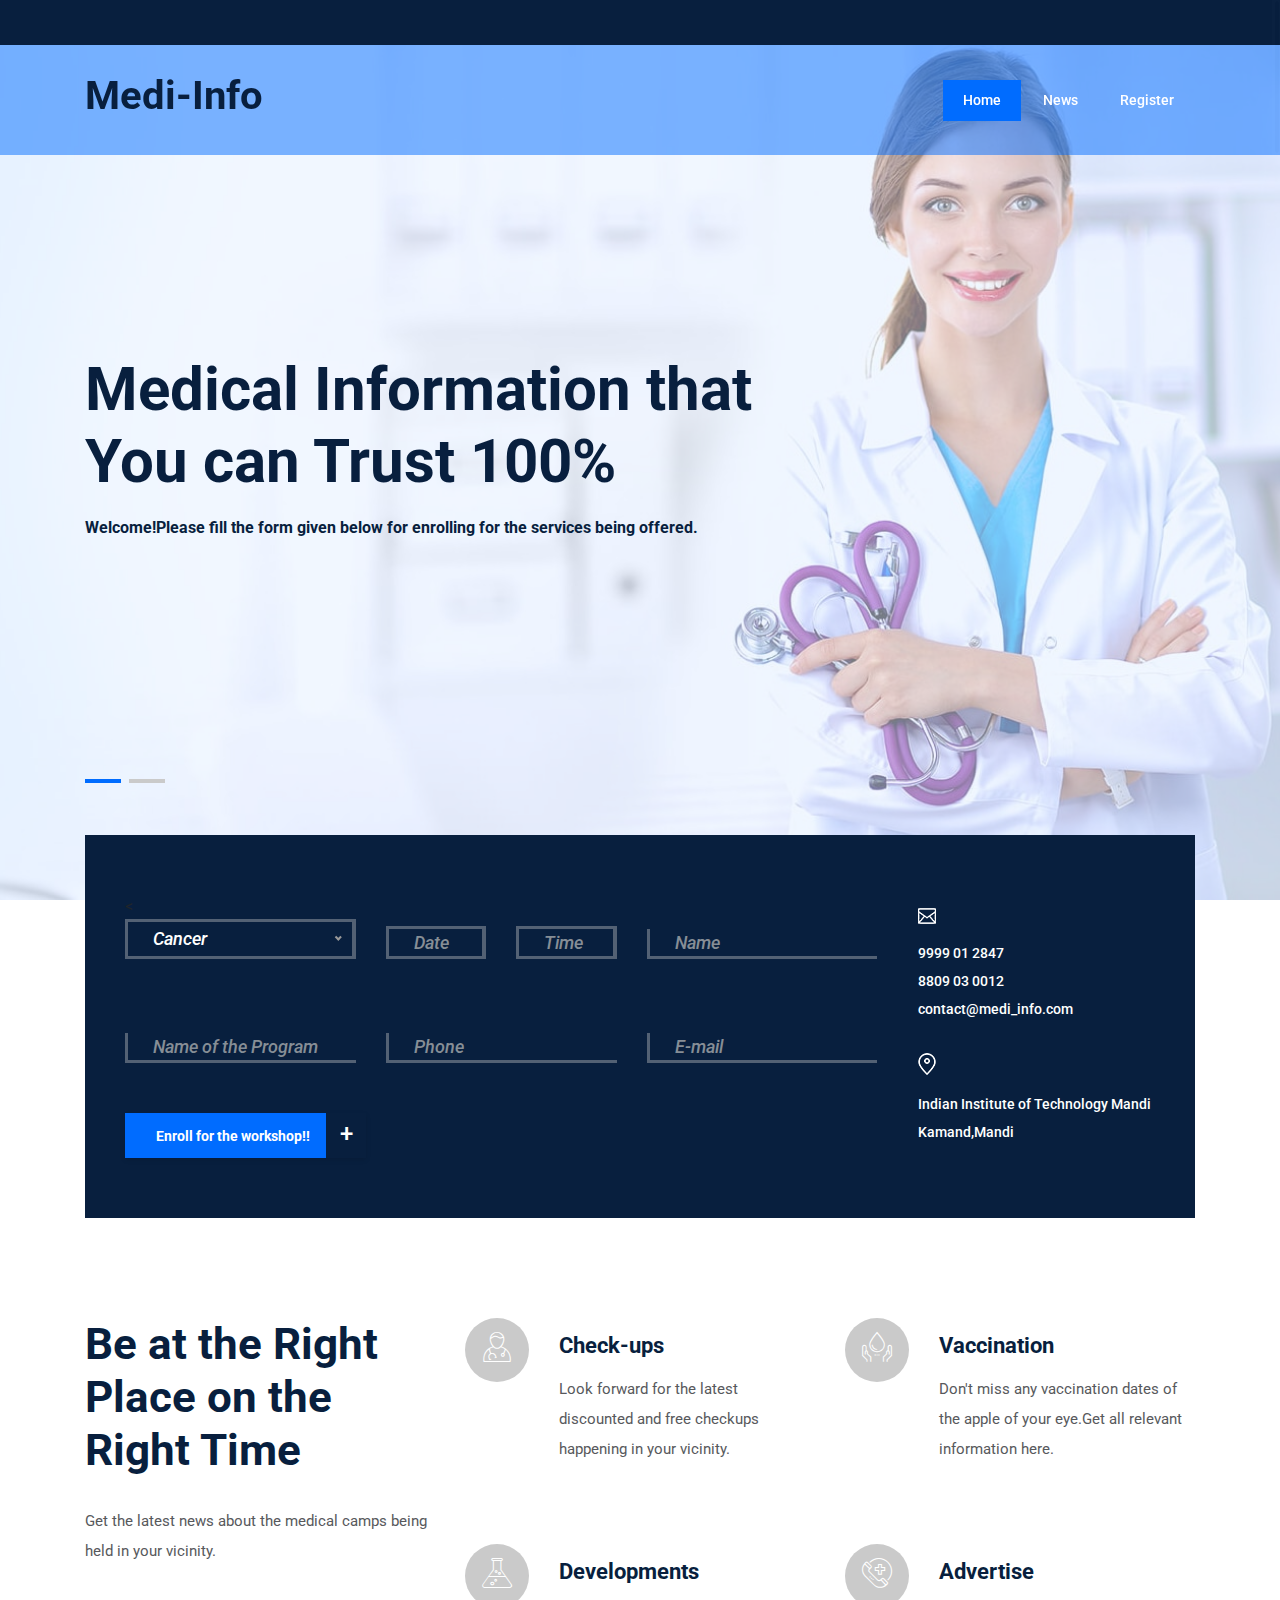
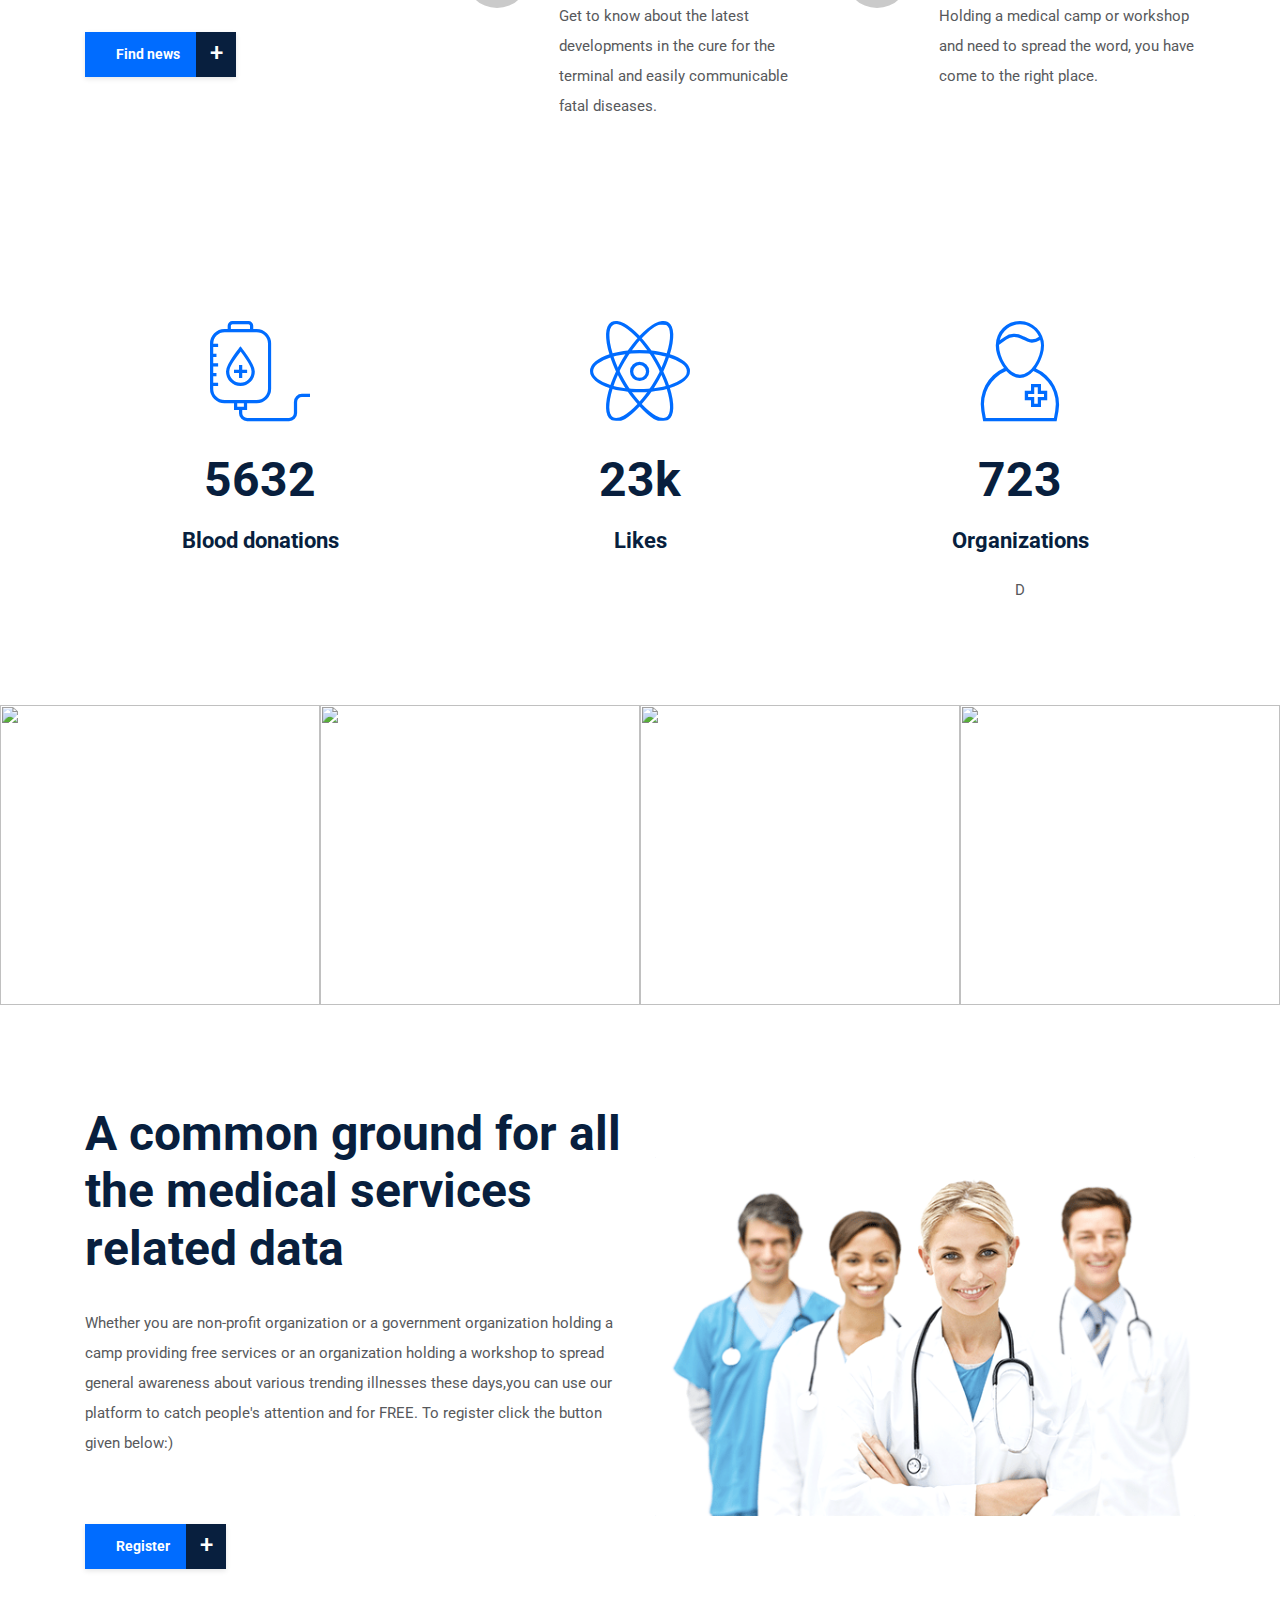
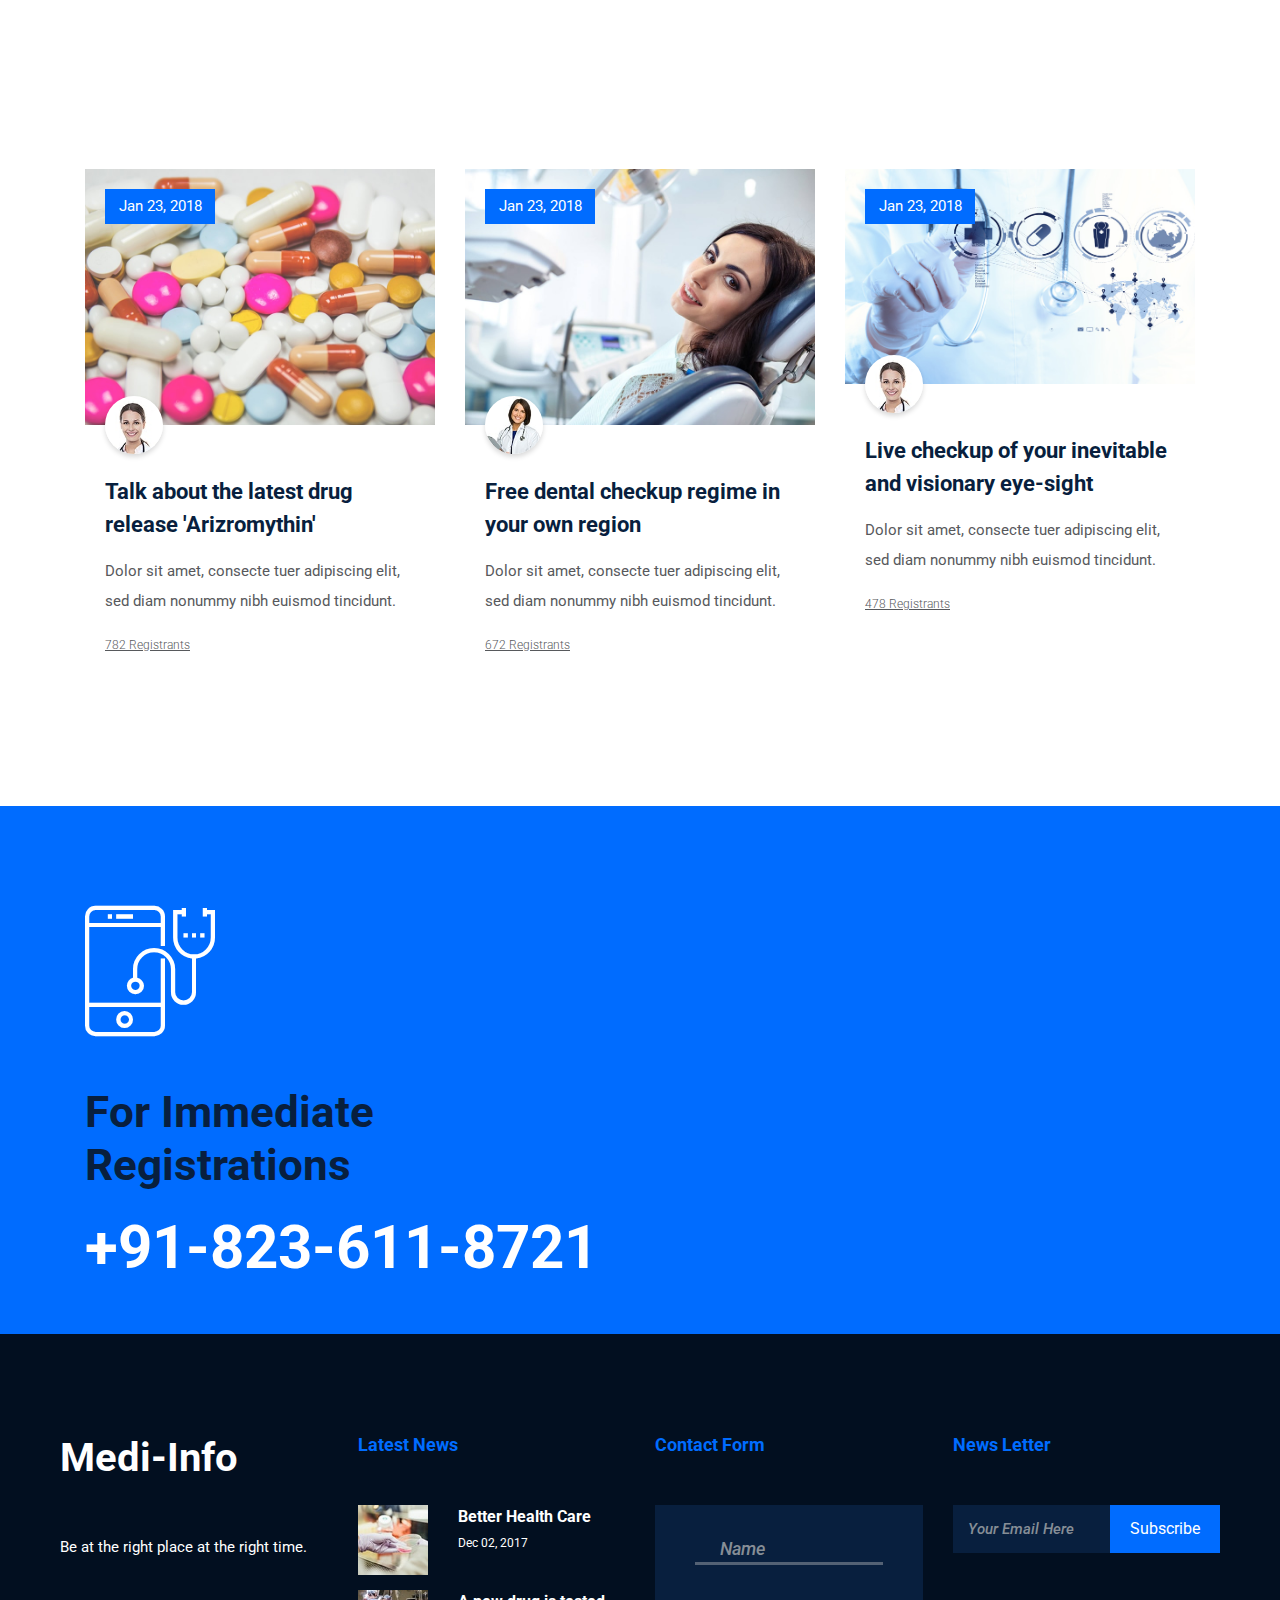
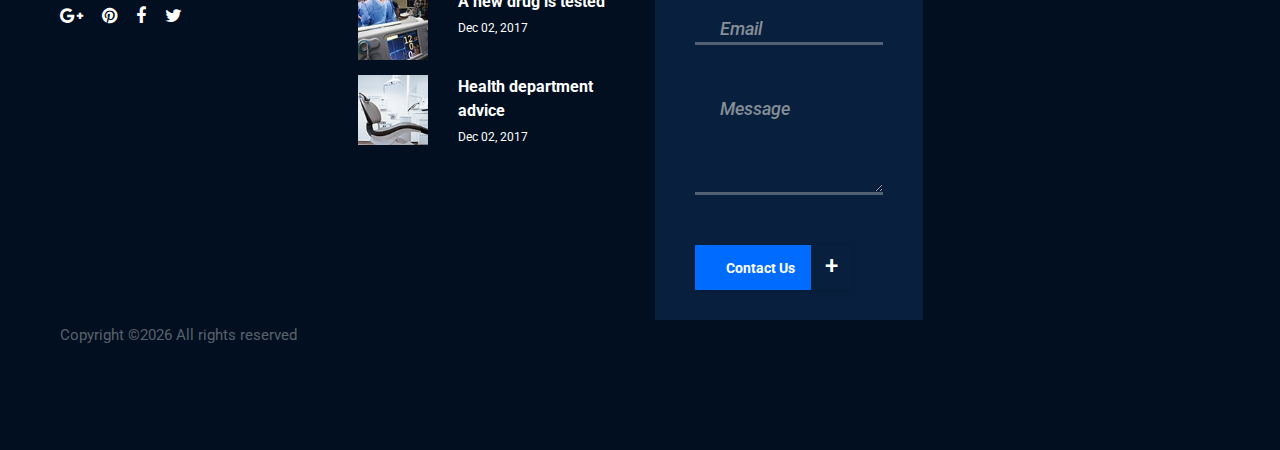
==== commit 5bbc4f3c: "Merge pull request #3 from mehakjain26/mehak" ====
--- a/medilife/index.html
+++ b/medilife/index.html
@@ -368,8 +368,8 @@
                     <div class="features-content">
                         <h2>A common ground for all the medical services related data </h2>
                         <p>Whether you are non-profit organization or a government organization holding a camp providing free services or an organization holding a workshop to spread general awareness about various trending illnesses these days,you can use our platform to catch people's attention and for FREE.
-                        To register fill the form given above:)</p>
-                        <a href="blog.html" class="btn medilife-btn mt-50">Contact us<span>+</span></a>
+                        To register click the button given below:)</p>
+                        <a href="blog.html" class="btn medilife-btn mt-50">Register<span>+</span></a>
                     </div>
                 </div>
                 <div class="col-12 col-lg-6">
@@ -465,38 +465,38 @@
                     <div class="emergency-content">
                         <i class="icon-smartphone"></i>
                         <h2>For Immediate Registrations</h2>
-                        <h3>+12-823-611-8721</h3>
+                        <h3>+91-823-611-8721</h3>
                     </div>
                 </div>
                 <div class="col-12 col-lg-6">
                     <div class="row">
-                        <!-- Single Emergency Helpline -->
-                        <div class="col-12 col-sm-6">
+
+                        <!--div class="col-12 col-sm-6">
                             <div class="single-emergency-helpline mb-50">
                                 <h5>London</h5>
                                 <p>0080 673 729 766 <br> contact@business.com <br> Lamas Str, no 14-18 <br> 41770 Miami</p>
                             </div>
                         </div>
-                        <!-- Single Emergency Helpline -->
+
                         <div class="col-12 col-sm-6">
                             <div class="single-emergency-helpline mb-50">
                                 <h5>New Castle</h5>
                                 <p>0080 673 729 766 <br> contact@business.com <br> Lamas Str, no 14-18 <br> 41770 Miami</p>
                             </div>
                         </div>
-                        <!-- Single Emergency Helpline -->
+
                         <div class="col-12 col-sm-6">
                             <div class="single-emergency-helpline mb-50">
                                 <h5>Manchester</h5>
                                 <p>0080 673 729 766 <br> contact@business.com <br> Lamas Str, no 14-18 <br> 41770 Miami</p>
                             </div>
                         </div>
-                        <!-- Single Emergency Helpline -->
+
                         <div class="col-12 col-sm-6">
                             <div class="single-emergency-helpline mb-50">
                                 <h5>Bristol</h5>
                                 <p>0080 673 729 766 <br> contact@business.com <br> Lamas Str, no 14-18 <br> 41770 Miami</p>
-                            </div>
+                            </div>-->
                         </div>
                     </div>
                 </div>
